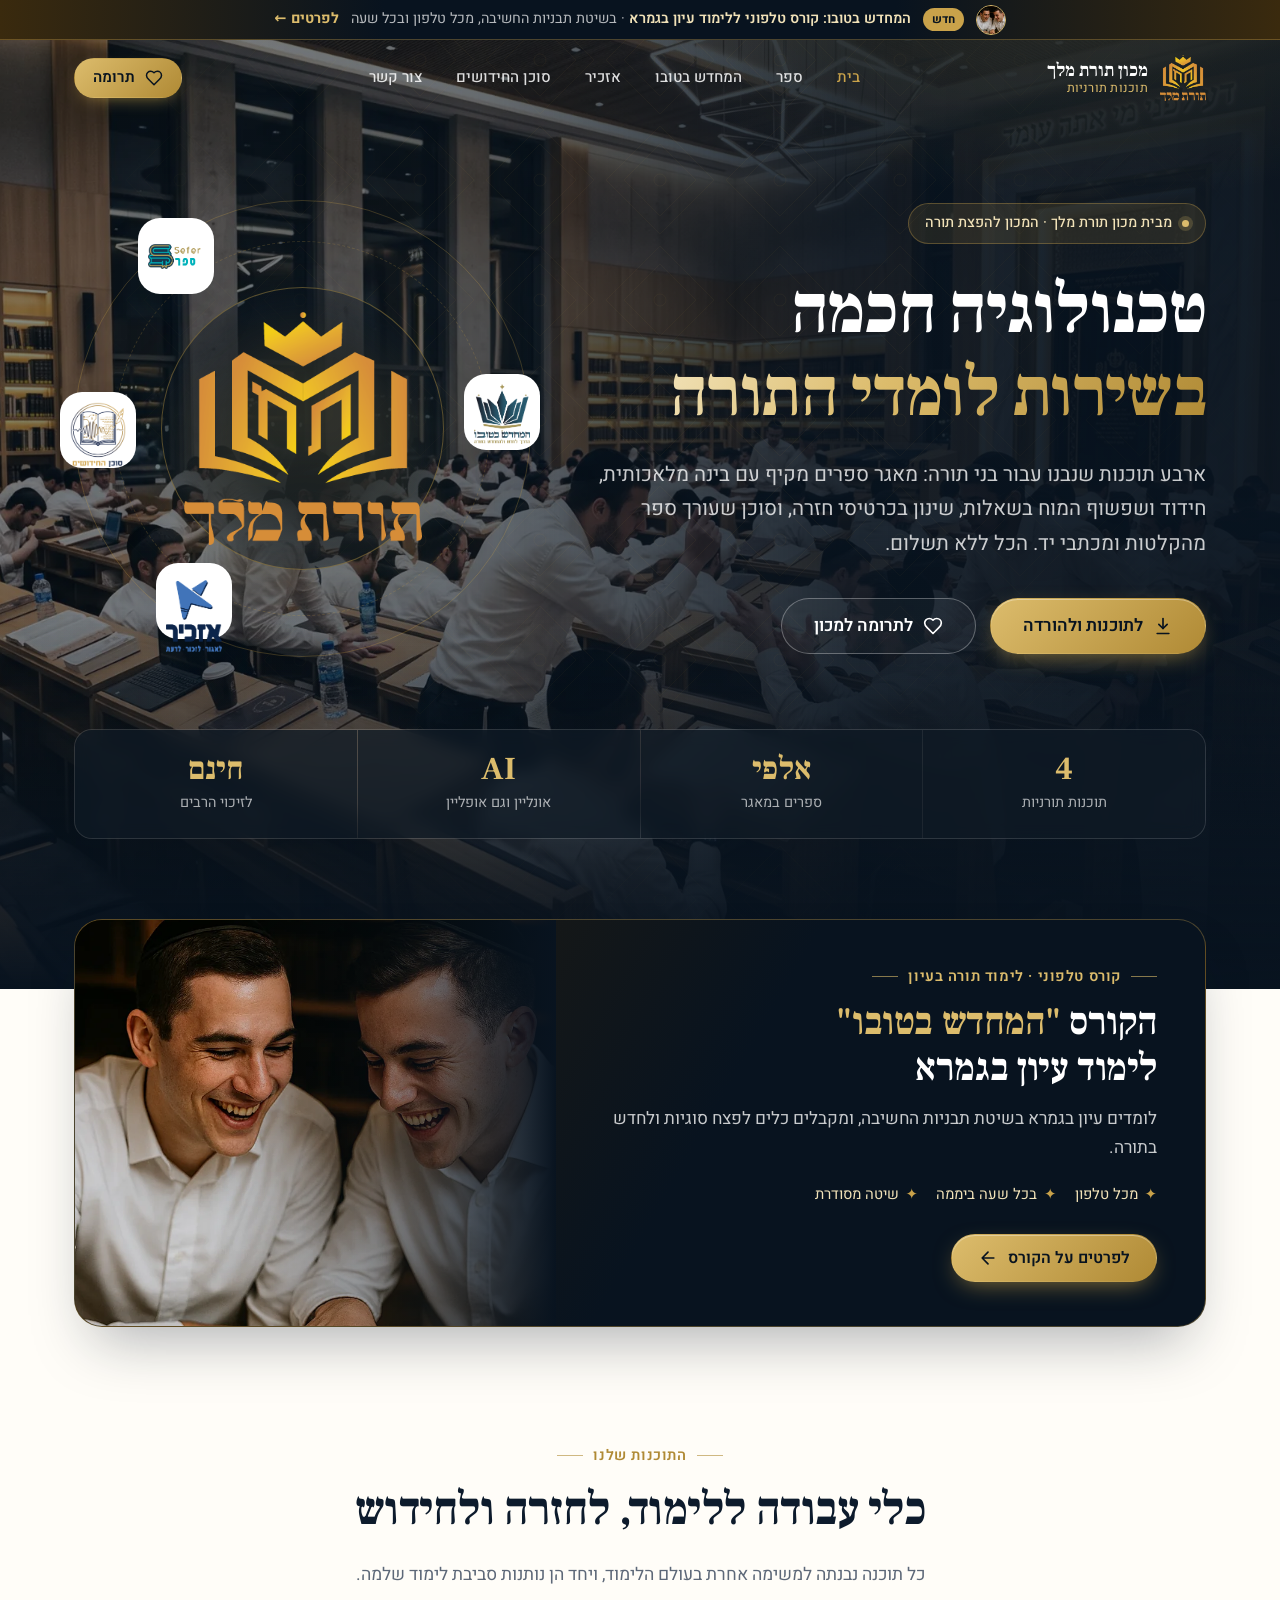
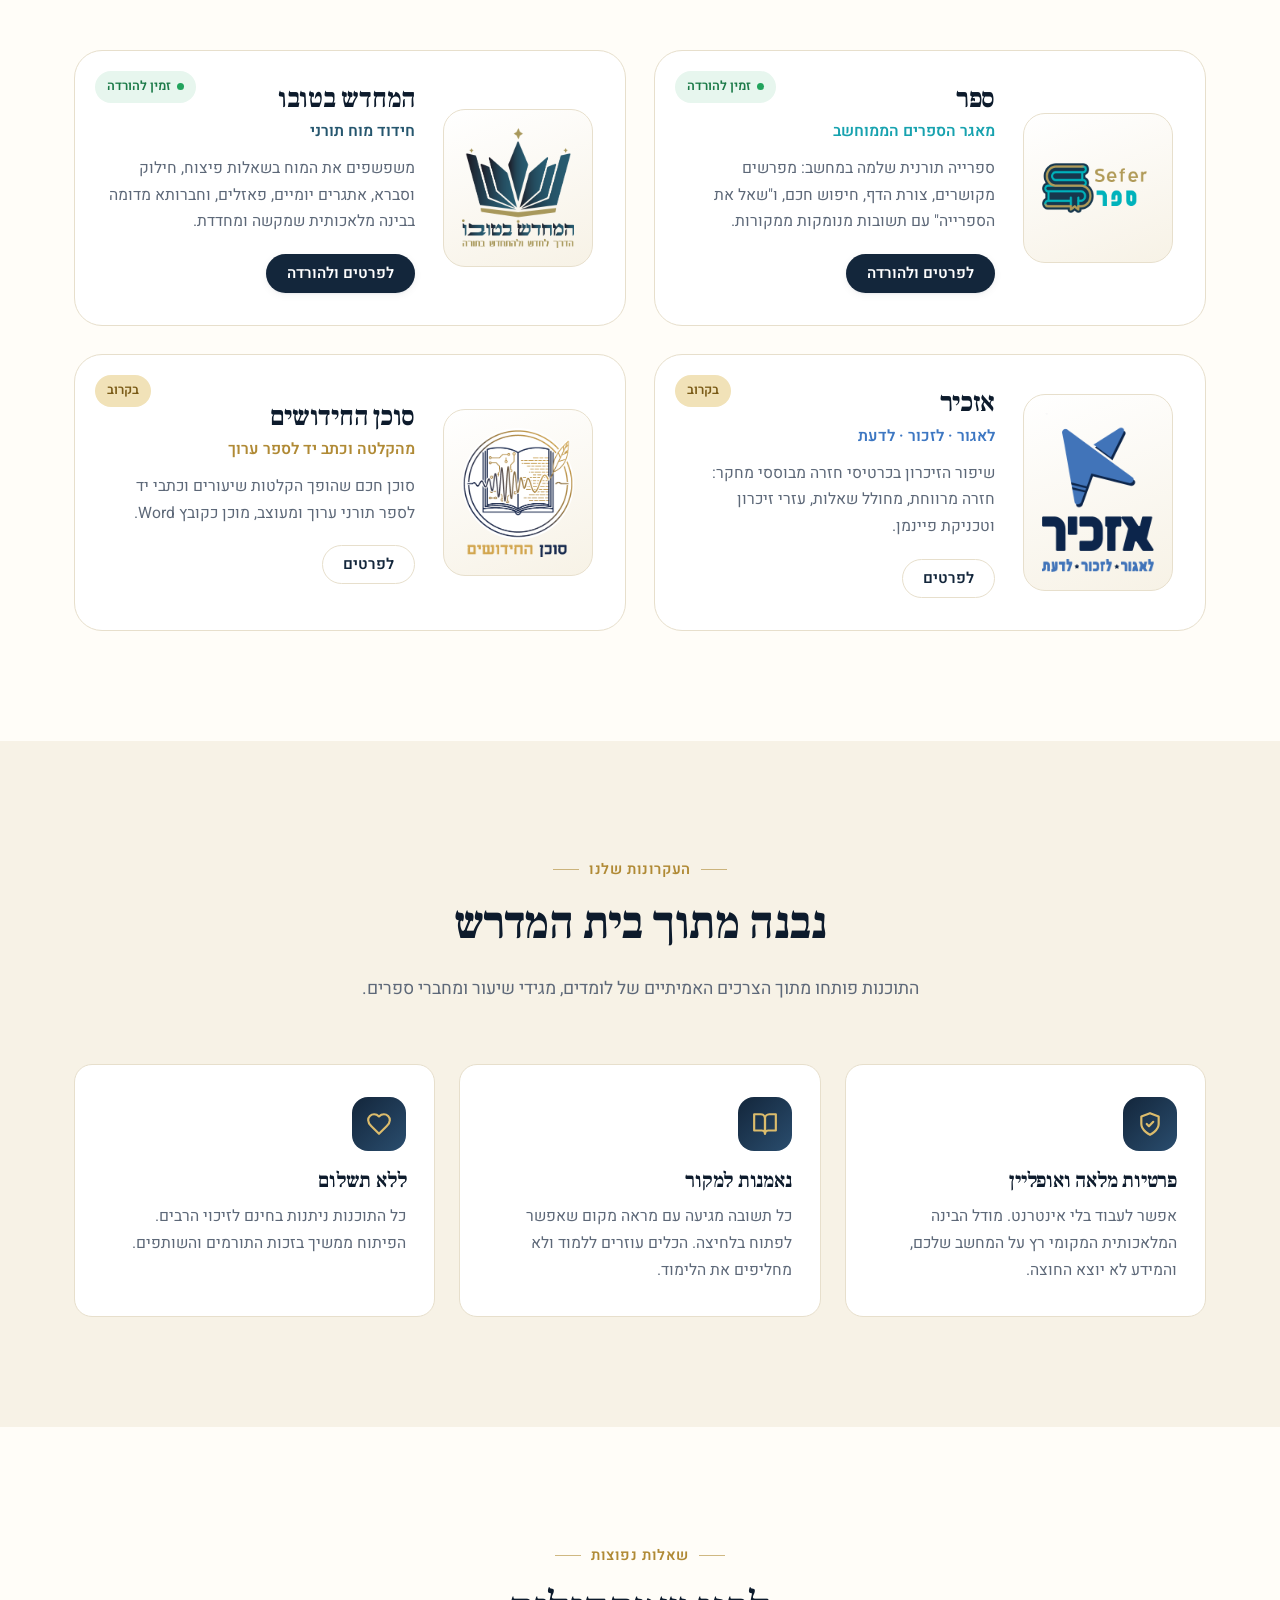
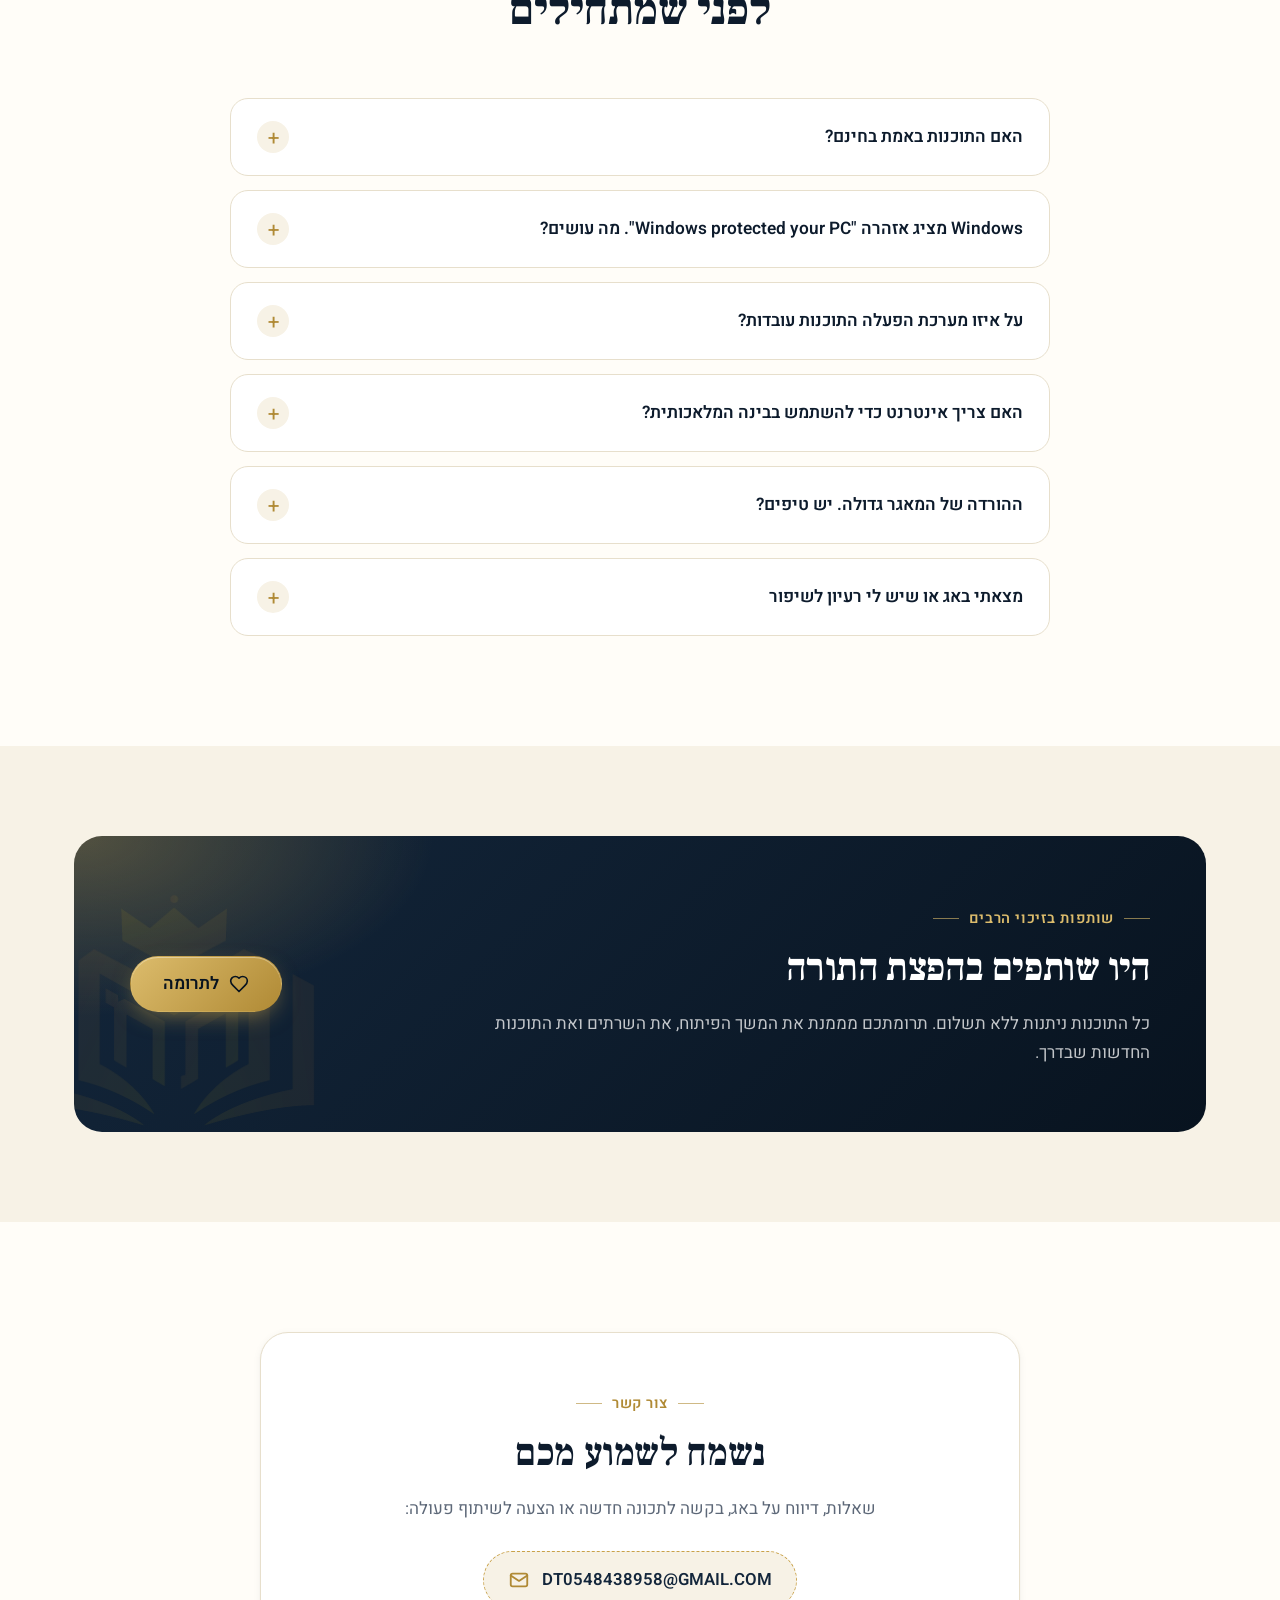
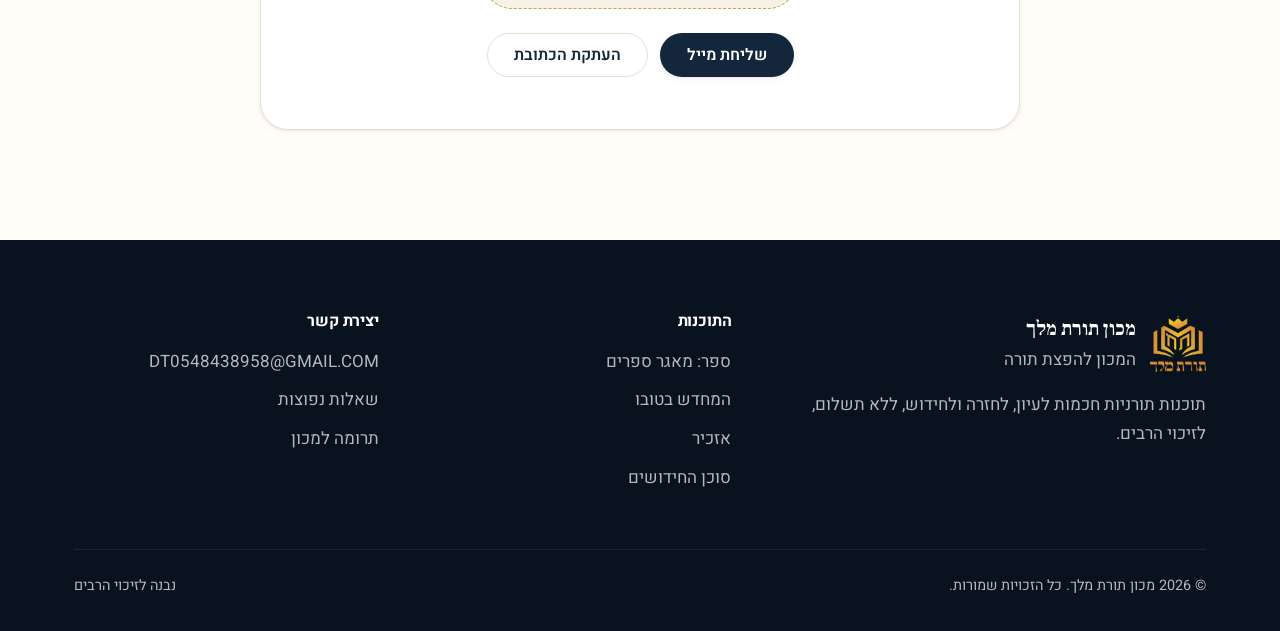
==== index.html @ 2d3529ee "קישורי הורדה עם שמות קבצים באנגלית Co-Authored-By: Claude Opus 5.5 <noreply@anthropic.com>" ====
<!doctype html>
<html lang="he" dir="rtl">
<head>
  <meta charset="utf-8">
  <meta name="viewport" content="width=device-width, initial-scale=1">
  <title>תוכנות מבית מכון תורת מלך</title>
  <meta name="description" content="תוכנות תורניות חכמות מבית מכון תורת מלך: ספר (מאגר ספרים), המחדש בטובו (חידוד מוח תורני), אזכיר (שיפור הזיכרון) וסוכן החידושים. הורדה ללא תשלום.">
  <meta name="theme-color" content="#0d1b2c">
  <meta property="og:title" content="תוכנות מבית מכון תורת מלך">
  <meta property="og:description" content="תוכנות תורניות חכמות לעיון, לחזרה ולחידוש. הורדה ללא תשלום.">
  <meta property="og:image" content="assets/logos/torat-melech.png">
  <link rel="icon" href="favicon.png" type="image/png">
  <link rel="preconnect" href="https://fonts.googleapis.com">
  <link rel="preconnect" href="https://fonts.gstatic.com" crossorigin>
  <link href="https://fonts.googleapis.com/css2?family=Frank+Ruhl+Libre:wght@500;700;900&family=Heebo:wght@400;500;600;700&display=swap" rel="stylesheet">
  <link rel="stylesheet" href="assets/css/style.css?v=202610111513">
</head>
<body data-page="home" data-header="dark">
  <a class="skip-link" href="#main">דילוג לתוכן</a>
  <header id="site-header"></header>

  <main id="main">
    <!-- ===== Hero ===== -->
    <section class="hero">
      <div class="container">
        <div class="hero-grid">
          <div>
            <span class="eyebrow"><span class="dot"></span>מבית מכון תורת מלך · המכון להפצת תורה</span>
            <h1>טכנולוגיה חכמה<br><span class="gold">בשירות לומדי התורה</span></h1>
            <p class="lead">ארבע תוכנות שנבנו עבור בני תורה: מאגר ספרים מקיף עם בינה מלאכותית, חידוד ושפשוף המוח בשאלות, שינון בכרטיסי חזרה, וסוכן שעורך ספר מהקלטות ומכתבי יד. הכל ללא תשלום.</p>
            <div class="hero-cta">
              <a class="btn btn-gold btn-lg" href="#programs">
                <svg viewBox="0 0 24 24" fill="none" stroke="currentColor" stroke-width="2" stroke-linecap="round" stroke-linejoin="round" aria-hidden="true"><path d="M12 3v12"/><path d="m7 10 5 5 5-5"/><path d="M5 21h14"/></svg>
                <span>לתוכנות ולהורדה</span>
              </a>
              <button type="button" class="btn btn-ghost-light btn-lg" data-donate>
                <svg viewBox="0 0 24 24" fill="none" stroke="currentColor" stroke-width="2" stroke-linecap="round" stroke-linejoin="round" aria-hidden="true"><path d="M19 14c1.49-1.46 3-3.21 3-5.5A5.5 5.5 0 0 0 16.5 3c-1.76 0-3 .5-4.5 2-1.5-1.5-2.74-2-4.5-2A5.5 5.5 0 0 0 2 8.5c0 2.3 1.5 4.05 3 5.5l7 7Z"/></svg>
                <span>לתרומה למכון</span>
              </button>
            </div>
          </div>

          <div class="hero-emblem" aria-hidden="true">
            <span class="ring"></span><span class="ring"></span><span class="ring"></span>
            <img src="assets/logos/torat-melech.png" alt="">
            <a class="orbit o1" href="sefer.html" tabindex="-1"><img src="assets/logos/sefer.png" alt=""></a>
            <a class="orbit o2" href="hamechadesh.html" tabindex="-1"><img src="assets/logos/hamechadesh.png" alt=""></a>
            <a class="orbit o3" href="azkir.html" tabindex="-1"><img src="assets/logos/azkir.png" alt=""></a>
            <a class="orbit o4" href="sochen.html" tabindex="-1"><img src="assets/logos/sochen.png" alt=""></a>
          </div>
        </div>

        <div class="hero-stats">
          <div><strong>4</strong><span>תוכנות תורניות</span></div>
          <div><strong>אלפי</strong><span>ספרים במאגר</span></div>
          <div><strong>AI</strong><span>אונליין וגם אופליין</span></div>
          <div><strong>חינם</strong><span>לזיכוי הרבים</span></div>
        </div>
      </div>
    </section>

    <!-- ===== פרסומת לקורס ===== -->
    <section class="course-section" aria-label="הקורס הטלפוני המחדש בטובו">
      <div class="container">
        <a class="course-banner reveal" href="https://hamachadsh-betuvo.netlify.app/" target="_blank" rel="noopener">
          <div class="content">
            <span class="kicker">קורס טלפוני · לימוד תורה בעיון</span>
            <h2>הקורס <span class="gold">"המחדש בטובו"</span><br>לימוד עיון בגמרא</h2>
            <p>לומדים עיון בגמרא בשיטת תבניות החשיבה, ומקבלים כלים לפצח סוגיות ולחדש בתורה.</p>
            <ul class="perks">
              <li>מכל טלפון</li>
              <li>בכל שעה ביממה</li>
              <li>שיטה מסודרת</li>
            </ul>
            <span class="btn btn-gold">
              <span>לפרטים על הקורס</span>
              <svg viewBox="0 0 24 24" fill="none" stroke="currentColor" stroke-width="2" stroke-linecap="round" stroke-linejoin="round" aria-hidden="true"><path d="M19 12H5M12 19l-7-7 7-7"/></svg>
            </span>
          </div>
          <div class="photo"><img src="assets/img/course.webp" alt="שני בחורי ישיבה לומדים יחד בגמרא" loading="lazy" width="800" height="1200"></div>
        </a>
      </div>
    </section>

    <!-- ===== התוכנות ===== -->
    <section class="section" id="programs" style="padding-top:90px">
      <div class="container">
        <div class="section-head reveal">
          <span class="kicker">התוכנות שלנו</span>
          <h2>כלי עבודה ללימוד, לחזרה ולחידוש</h2>
          <p>כל תוכנה נבנתה למשימה אחרת בעולם הלימוד, ויחד הן נותנות סביבת לימוד שלמה.</p>
        </div>

        <div class="products">
          <article class="product-card sefer reveal">
            <span class="badge badge-live">זמין להורדה</span>
            <div class="logo-box"><img src="assets/logos/sefer.png" alt="לוגו תוכנת ספר"></div>
            <div>
              <h3>ספר</h3>
              <div class="tagline">מאגר הספרים הממוחשב</div>
              <p class="desc">ספרייה תורנית שלמה במחשב: מפרשים מקושרים, צורת הדף, חיפוש חכם, ו"שאל את הספרייה" עם תשובות מנומקות ממקורות.</p>
              <div class="card-actions">
                <a class="btn btn-navy" href="sefer.html">לפרטים ולהורדה</a>
              </div>
            </div>
          </article>

          <article class="product-card mechadesh reveal reveal-delay-1">
            <span class="badge badge-live">זמין להורדה</span>
            <div class="logo-box"><img src="assets/logos/hamechadesh.png" alt="לוגו המחדש בטובו"></div>
            <div>
              <h3>המחדש בטובו</h3>
              <div class="tagline">חידוד מוח תורני</div>
              <p class="desc">משפשפים את המוח בשאלות פיצוח, חילוק וסברא, אתגרים יומיים, פאזלים, וחברותא מדומה בבינה מלאכותית שמקשה ומחדדת.</p>
              <div class="card-actions">
                <a class="btn btn-navy" href="hamechadesh.html">לפרטים ולהורדה</a>
              </div>
            </div>
          </article>

          <article class="product-card azkir reveal">
            <span class="badge badge-soon">בקרוב</span>
            <div class="logo-box"><img src="assets/logos/azkir.png" alt="לוגו אזכיר"></div>
            <div>
              <h3>אזכיר</h3>
              <div class="tagline">לאגור · לזכור · לדעת</div>
              <p class="desc">שיפור הזיכרון בכרטיסי חזרה מבוססי מחקר: חזרה מרווחת, מחולל שאלות, עזרי זיכרון וטכניקת פיינמן.</p>
              <div class="card-actions">
                <a class="btn btn-outline" href="azkir.html">לפרטים</a>
              </div>
            </div>
          </article>

          <article class="product-card sochen reveal reveal-delay-1">
            <span class="badge badge-soon">בקרוב</span>
            <div class="logo-box"><img src="assets/logos/sochen.png" alt="לוגו סוכן החידושים"></div>
            <div>
              <h3>סוכן החידושים</h3>
              <div class="tagline">מהקלטה וכתב יד לספר ערוך</div>
              <p class="desc">סוכן חכם שהופך הקלטות שיעורים וכתבי יד לספר תורני ערוך ומעוצב, מוכן כקובץ Word.</p>
              <div class="card-actions">
                <a class="btn btn-outline" href="sochen.html">לפרטים</a>
              </div>
            </div>
          </article>
        </div>
      </div>
    </section>

    <!-- ===== למה אנחנו ===== -->
    <section class="section section-alt">
      <div class="container">
        <div class="section-head reveal">
          <span class="kicker">העקרונות שלנו</span>
          <h2>נבנה מתוך בית המדרש</h2>
          <p>התוכנות פותחו מתוך הצרכים האמיתיים של לומדים, מגידי שיעור ומחברי ספרים.</p>
        </div>
        <div class="values">
          <div class="value reveal">
            <div class="icon"><svg viewBox="0 0 24 24" fill="none" stroke="currentColor" stroke-width="2" stroke-linecap="round" stroke-linejoin="round" aria-hidden="true"><path d="M12 22s8-4 8-10V5l-8-3-8 3v7c0 6 8 10 8 10Z"/><path d="m9 12 2 2 4-4"/></svg></div>
            <h3>פרטיות מלאה ואופליין</h3>
            <p>אפשר לעבוד בלי אינטרנט. מודל הבינה המלאכותית המקומי רץ על המחשב שלכם, והמידע לא יוצא החוצה.</p>
          </div>
          <div class="value reveal reveal-delay-1">
            <div class="icon"><svg viewBox="0 0 24 24" fill="none" stroke="currentColor" stroke-width="2" stroke-linecap="round" stroke-linejoin="round" aria-hidden="true"><path d="M2 3h6a4 4 0 0 1 4 4v14a3 3 0 0 0-3-3H2z"/><path d="M22 3h-6a4 4 0 0 0-4 4v14a3 3 0 0 1 3-3h7z"/></svg></div>
            <h3>נאמנות למקור</h3>
            <p>כל תשובה מגיעה עם מראה מקום שאפשר לפתוח בלחיצה. הכלים עוזרים ללמוד ולא מחליפים את הלימוד.</p>
          </div>
          <div class="value reveal reveal-delay-2">
            <div class="icon"><svg viewBox="0 0 24 24" fill="none" stroke="currentColor" stroke-width="2" stroke-linecap="round" stroke-linejoin="round" aria-hidden="true"><path d="M19 14c1.49-1.46 3-3.21 3-5.5A5.5 5.5 0 0 0 16.5 3c-1.76 0-3 .5-4.5 2-1.5-1.5-2.74-2-4.5-2A5.5 5.5 0 0 0 2 8.5c0 2.3 1.5 4.05 3 5.5l7 7Z"/></svg></div>
            <h3>ללא תשלום</h3>
            <p>כל התוכנות ניתנות בחינם לזיכוי הרבים. הפיתוח ממשיך בזכות התורמים והשותפים.</p>
          </div>
        </div>
      </div>
    </section>

    <!-- ===== שאלות נפוצות ===== -->
    <section class="section" id="faq">
      <div class="container">
        <div class="section-head reveal">
          <span class="kicker">שאלות נפוצות</span>
          <h2>לפני שמתחילים</h2>
        </div>
        <div class="faq reveal">
          <details>
            <summary>האם התוכנות באמת בחינם?</summary>
            <div class="answer"><p>כן. כל התוכנות ניתנות להורדה ולשימוש ללא תשלום. מי שרוצה לסייע בהמשך הפיתוח מוזמן <a href="#" data-donate style="color:var(--gold-600);font-weight:600">לתרום למכון</a>.</p></div>
          </details>
          <details>
            <summary>Windows מציג אזהרה "Windows protected your PC". מה עושים?</summary>
            <div class="answer">
              <p>זו הודעה רגילה שמופיעה בתוכנות חדשות שאין להן עדיין חתימה דיגיטלית מסחרית. לחצו על <strong>"מידע נוסף"</strong> (More info) ואחר כך על <strong>"הפעל בכל זאת"</strong> (Run anyway).</p>
            </div>
          </details>
          <details>
            <summary>על איזו מערכת הפעלה התוכנות עובדות?</summary>
            <div class="answer"><p>התוכנות מיועדות ל-Windows 10 ו-Windows 11 (64 ביט). בתוכנת ספר המאגר המלא תופס כמה עשרות ג'יגה, ולכן מומלץ כונן עם מספיק מקום פנוי.</p></div>
          </details>
          <details>
            <summary>האם צריך אינטרנט כדי להשתמש בבינה המלאכותית?</summary>
            <div class="answer"><p>לא חובה. אפשר לעבוד במצב <strong>אופליין</strong> עם מודל מקומי (DictaLM) שרץ על המחשב, או במצב <strong>אונליין</strong> עם מפתח Gemini חינמי, שנותן תשובות מפורטות יותר.</p></div>
          </details>
          <details>
            <summary>ההורדה של המאגר גדולה. יש טיפים?</summary>
            <div class="answer"><p>בתוכנת ספר אפשר להוריד את המאגר המלא בקובץ אחד (כ-15 ג'יגה להורדה), או בשני חלקים: ספרי טקסט (כ-9 ג'יגה), ובנפרד ספרי PDF סרוקים, שהם לא חובה. מומלץ להוריד בחיבור יציב.</p></div>
          </details>
          <details>
            <summary>מצאתי באג או שיש לי רעיון לשיפור</summary>
            <div class="answer"><p>נשמח לשמוע! כתבו לנו ל-<a data-mailto="" style="color:var(--gold-600);font-weight:600;direction:ltr;display:inline-block" data-email></a>. בנושא המייל כתבו את שם התוכנה, ואם אפשר, צרפו צילום מסך.</p></div>
          </details>
        </div>
      </div>
    </section>

    <!-- ===== תרומה ===== -->
    <section class="section section-alt" id="donate" style="padding-block:90px">
      <div class="container">
        <div class="donate-band reveal">
          <div>
            <span class="kicker" style="color:var(--gold-400)">שותפות בזיכוי הרבים</span>
            <h2>היו שותפים בהפצת התורה</h2>
            <p>כל התוכנות ניתנות ללא תשלום. תרומתכם מממנת את המשך הפיתוח, את השרתים ואת התוכנות החדשות שבדרך.</p>
          </div>
          <button type="button" class="btn btn-gold btn-lg" data-donate>
            <svg viewBox="0 0 24 24" fill="none" stroke="currentColor" stroke-width="2" stroke-linecap="round" stroke-linejoin="round" aria-hidden="true"><path d="M19 14c1.49-1.46 3-3.21 3-5.5A5.5 5.5 0 0 0 16.5 3c-1.76 0-3 .5-4.5 2-1.5-1.5-2.74-2-4.5-2A5.5 5.5 0 0 0 2 8.5c0 2.3 1.5 4.05 3 5.5l7 7Z"/></svg>
            <span>לתרומה</span>
          </button>
        </div>
      </div>
    </section>

    <!-- ===== צור קשר ===== -->
    <section class="section" id="contact">
      <div class="container">
        <div class="contact-card reveal">
          <span class="kicker">צור קשר</span>
          <h2 style="color:var(--navy-900);font-size:clamp(1.8rem,3vw,2.4rem)">נשמח לשמוע מכם</h2>
          <p style="color:var(--muted)">שאלות, דיווח על באג, בקשה לתכונה חדשה או הצעה לשיתוף פעולה:</p>
          <div class="mail">
            <svg viewBox="0 0 24 24" fill="none" stroke="currentColor" stroke-width="2" stroke-linecap="round" stroke-linejoin="round" aria-hidden="true"><rect x="3" y="5" width="18" height="14" rx="2"/><path d="m3 7 9 6 9-6"/></svg>
            <span data-email></span>
          </div>
          <div class="contact-actions">
            <a class="btn btn-navy" data-mailto="פנייה מאתר התוכנות">שליחת מייל</a>
            <button type="button" class="btn btn-outline" data-copy-email>העתקת הכתובת</button>
          </div>
        </div>
      </div>
    </section>
  </main>

  <footer id="site-footer"></footer>
  <script src="assets/js/config.js?v=202610111513"></script>
  <script src="assets/js/main.js?v=202610111513"></script>
</body>
</html>
---- assets/css/style.css ----
/* ==========================================================
   תוכנות מבית מכון תורת מלך — עיצוב ראשי
   ========================================================== */

:root {
  --navy-950: #08131f;
  --navy-900: #0d1b2c;
  --navy-800: #13263b;
  --navy-700: #1d3a55;
  --navy-600: #2a4d6e;
  --gold-600: #b08a35;
  --gold-500: #c9a24a;
  --gold-400: #dcbc6c;
  --gold-200: #f1e2b8;
  --parchment: #f7f2e6;
  --paper: #fffdf8;
  --line: #e7dfcc;
  --ink: #17212e;
  --muted: #5d6878;
  --white: #ffffff;

  /* צבעי מוצרים */
  --sefer: #17a2af;
  --mechadesh: #25566e;
  --azkir: #3d77c2;
  --sochen: #b08a35;

  --radius-sm: 10px;
  --radius: 18px;
  --radius-lg: 28px;
  --shadow-sm: 0 1px 2px rgba(13, 27, 44, .06), 0 2px 8px rgba(13, 27, 44, .05);
  --shadow: 0 10px 30px -12px rgba(13, 27, 44, .25);
  --shadow-lg: 0 30px 60px -20px rgba(13, 27, 44, .35);

  --font-display: "Frank Ruhl Libre", "David Libre", serif;
  --font-body: "Heebo", "Assistant", system-ui, sans-serif;

  --container: 1180px;
  --ease: cubic-bezier(.2, .7, .2, 1);
}

*,
*::before,
*::after { box-sizing: border-box; }

html { scroll-behavior: smooth; -webkit-text-size-adjust: 100%; }

body {
  margin: 0;
  font-family: var(--font-body);
  font-size: 17px;
  line-height: 1.7;
  color: var(--ink);
  background: var(--paper);
  direction: rtl;
  overflow-x: hidden;
}

img { max-width: 100%; display: block; }
a { color: inherit; text-decoration: none; }
button { font: inherit; cursor: pointer; }

h1, h2, h3, h4 {
  font-family: var(--font-display);
  line-height: 1.2;
  margin: 0 0 .5em;
  font-weight: 700;
  letter-spacing: -.01em;
}

p { margin: 0 0 1em; }

.container {
  width: 100%;
  max-width: var(--container);
  margin-inline: auto;
  padding-inline: 24px;
}

@media (max-width: 640px) {
  .container { padding-inline: 16px; }
  body { font-size: 16px; }
}

.skip-link {
  position: fixed; inset-inline-start: 8px; top: 8px; transform: translateY(-200%);
  background: var(--gold-500); color: var(--navy-900); padding: 8px 16px; border-radius: 8px; z-index: 100;
}
.skip-link:focus { transform: none; }

:focus-visible { outline: 3px solid var(--gold-400); outline-offset: 3px; border-radius: 6px; }

/* ---------- כותרת עליונה ---------- */
.site-header {
  position: fixed; inset: 0 0 auto 0; z-index: 50;
  transition: background .3s var(--ease), box-shadow .3s var(--ease), border-color .3s;
  border-bottom: 1px solid transparent;
}
.site-header.is-solid,
.site-header.is-light {
  background: rgba(255, 253, 248, .86);
  backdrop-filter: saturate(1.4) blur(14px);
  -webkit-backdrop-filter: saturate(1.4) blur(14px);
  border-color: var(--line);
}
.site-header .bar {
  display: flex; align-items: center; justify-content: space-between; gap: 16px;
  height: 76px;
}
.brand { display: flex; align-items: center; gap: 12px; }
.brand img { width: 46px; height: 46px; object-fit: contain; }
.brand-text { display: flex; flex-direction: column; line-height: 1.15; }
.brand-text strong { font-family: var(--font-display); font-size: 1.15rem; color: var(--white); transition: color .3s; }
.brand-text span { font-size: .78rem; color: var(--gold-400); letter-spacing: .02em; }
.is-solid .brand-text strong,
.is-light .brand-text strong { color: var(--navy-900); }
.is-solid .brand-text span,
.is-light .brand-text span { color: var(--gold-600); }

.nav { display: flex; align-items: center; gap: 6px; }
.nav a {
  padding: 8px 14px; border-radius: 999px; font-size: .95rem; font-weight: 500;
  color: rgba(255, 255, 255, .85); transition: background .2s, color .2s;
}
.nav a:hover { background: rgba(255, 255, 255, .1); color: var(--white); }
.is-solid .nav a,
.is-light .nav a { color: var(--navy-700); }
.is-solid .nav a:hover,
.is-light .nav a:hover { background: rgba(13, 27, 44, .06); color: var(--navy-900); }
.nav a[aria-current="page"] { color: var(--gold-500) !important; }

.header-actions { display: flex; align-items: center; gap: 10px; }

.menu-toggle {
  display: none; width: 44px; height: 44px; border-radius: 12px; border: 1px solid rgba(255,255,255,.25);
  background: transparent; color: var(--white); align-items: center; justify-content: center;
}
.is-solid .menu-toggle, .is-light .menu-toggle { color: var(--navy-900); border-color: var(--line); }

@media (max-width: 920px) {
  .menu-toggle { display: inline-flex; }
  .nav {
    position: fixed; inset: 116px 0 auto 0; flex-direction: column; align-items: stretch;
    background: var(--paper); padding: 12px 16px 20px; gap: 2px; border-bottom: 1px solid var(--line);
    box-shadow: var(--shadow); transform: translateY(-12px); opacity: 0; pointer-events: none;
    transition: opacity .25s, transform .25s var(--ease);
  }
  .nav.is-open { opacity: 1; transform: none; pointer-events: auto; }
  .nav a { color: var(--navy-800) !important; padding: 12px 14px; border-radius: 12px; }
  .header-actions .btn-donate span { display: none; }
}

/* ---------- כפתורים ---------- */
.btn {
  display: inline-flex; align-items: center; justify-content: center; gap: 10px;
  padding: 13px 26px; border-radius: 999px; border: 1px solid transparent;
  font-weight: 600; font-size: 1rem; line-height: 1; white-space: nowrap;
  transition: transform .2s var(--ease), box-shadow .2s var(--ease), background .2s, color .2s, border-color .2s;
}
.btn svg { width: 20px; height: 20px; flex: none; }
.btn:hover { transform: translateY(-2px); }
.btn:active { transform: translateY(0); }

.btn-gold {
  background: linear-gradient(135deg, var(--gold-400), var(--gold-600));
  color: var(--navy-950);
  box-shadow: 0 8px 24px -8px rgba(201, 162, 74, .7), inset 0 1px 0 rgba(255,255,255,.35);
}
.btn-gold:hover { box-shadow: 0 14px 30px -10px rgba(201, 162, 74, .85), inset 0 1px 0 rgba(255,255,255,.35); }

.btn-navy { background: var(--navy-800); color: var(--white); box-shadow: var(--shadow-sm); }
.btn-navy:hover { background: var(--navy-700); box-shadow: var(--shadow); }

.btn-ghost-light { border-color: rgba(255,255,255,.3); color: var(--white); background: rgba(255,255,255,.04); }
.btn-ghost-light:hover { background: rgba(255,255,255,.12); border-color: rgba(255,255,255,.5); }

.btn-outline { border-color: var(--line); color: var(--navy-800); background: var(--white); }
.btn-outline:hover { border-color: var(--gold-500); color: var(--navy-900); }

.btn-donate {
  padding: 10px 18px; font-size: .95rem;
  background: linear-gradient(135deg, var(--gold-400), var(--gold-600)); color: var(--navy-950);
  box-shadow: 0 6px 18px -8px rgba(201,162,74,.8);
}
.btn-donate svg { width: 18px; height: 18px; }

.btn-lg { padding: 17px 32px; font-size: 1.08rem; }
.btn[disabled], .btn.is-disabled { opacity: .55; pointer-events: none; }

/* ---------- Hero ---------- */
.hero {
  position: relative; isolation: isolate; overflow: hidden;
  background:
    radial-gradient(900px 500px at 85% -10%, rgba(201,162,74,.22), transparent 60%),
    linear-gradient(to top, var(--navy-950) 0%, rgba(8,19,31,0) 38%),
    linear-gradient(to left, rgba(8,19,31,.96) 0%, rgba(8,19,31,.9) 34%, rgba(8,19,31,.62) 62%, rgba(8,19,31,.5) 100%),
    url("../img/hero-bg.webp") center 35% / cover no-repeat,
    var(--navy-950);
  color: var(--white);
  padding: 200px 0 150px;
}
@media (max-width: 920px) {
  .hero {
    background:
      linear-gradient(to top, var(--navy-950) 0%, rgba(8,19,31,.82) 45%, rgba(8,19,31,.72) 100%),
      url("../img/hero-bg-sm.webp") center / cover no-repeat,
      var(--navy-950);
  }
}
.hero::before {
  content: ""; position: absolute; inset: 0; z-index: -1; opacity: .5;
  background-image: url("data:image/svg+xml,%3Csvg xmlns='http://www.w3.org/2000/svg' width='120' height='120' viewBox='0 0 120 120'%3E%3Cg fill='none' stroke='%23c9a24a' stroke-opacity='.10' stroke-width='1'%3E%3Cpath d='M60 6 L114 60 L60 114 L6 60 Z'/%3E%3Cpath d='M60 24 L96 60 L60 96 L24 60 Z'/%3E%3Ccircle cx='60' cy='60' r='6'/%3E%3C/g%3E%3C/svg%3E");
  mask-image: radial-gradient(ellipse at 50% 30%, #000 30%, transparent 75%);
  -webkit-mask-image: radial-gradient(ellipse at 50% 30%, #000 30%, transparent 75%);
}
.hero-grid { display: grid; grid-template-columns: 1.15fr .85fr; gap: 56px; align-items: center; }
.eyebrow {
  display: inline-flex; align-items: center; gap: 10px; padding: 7px 16px; border-radius: 999px;
  background: rgba(201,162,74,.12); border: 1px solid rgba(201,162,74,.35); color: var(--gold-200);
  font-size: .9rem; font-weight: 500; margin-bottom: 26px;
}
.eyebrow .dot { width: 7px; height: 7px; border-radius: 50%; background: var(--gold-400); box-shadow: 0 0 0 4px rgba(220,188,108,.2); }
.hero h1 { font-size: clamp(2.4rem, 5.4vw, 4.4rem); font-weight: 900; margin-bottom: 22px; }
.hero h1 .gold {
  background: linear-gradient(120deg, var(--gold-200), var(--gold-400) 40%, var(--gold-600));
  -webkit-background-clip: text; background-clip: text; color: transparent;
}
.hero .lead { font-size: clamp(1.08rem, 1.6vw, 1.28rem); color: rgba(255,255,255,.78); max-width: 34em; margin-bottom: 36px; }
.hero-cta { display: flex; flex-wrap: wrap; gap: 14px; }

.hero-emblem { position: relative; display: grid; place-items: center; aspect-ratio: 1; }
.hero-emblem .ring {
  position: absolute; inset: 0; border-radius: 50%;
  border: 1px solid rgba(201,162,74,.25);
}
.hero-emblem .ring:nth-child(2) { inset: 9%; border-style: dashed; border-color: rgba(201,162,74,.2); animation: spin 80s linear infinite; }
.hero-emblem .ring:nth-child(3) { inset: 19%; background: radial-gradient(circle, rgba(8,19,31,.85) 35%, rgba(8,19,31,.45) 70%, transparent 100%); border-color: rgba(201,162,74,.4); }
.hero-emblem img { position: relative; width: 52%; filter: drop-shadow(0 20px 40px rgba(201,162,74,.35)); animation: float 7s ease-in-out infinite; }
.orbit {
  position: absolute; width: 76px; height: 76px; border-radius: 22px; background: var(--white);
  display: grid; place-items: center; padding: 10px; box-shadow: var(--shadow-lg);
  transition: transform .3s var(--ease);
}
.orbit img { width: 100%; height: 100%; object-fit: contain; filter: none; animation: none; }
.orbit:hover { transform: scale(1.08) !important; }
.orbit.o1 { top: 4%; inset-inline-end: 14%; animation: bob 6s ease-in-out infinite; }
.orbit.o2 { top: 38%; inset-inline-start: -2%; animation: bob 7s ease-in-out infinite .6s; }
.orbit.o3 { bottom: 4%; inset-inline-end: 18%; animation: bob 6.5s ease-in-out infinite 1.2s; }
.orbit.o4 { top: 42%; inset-inline-end: -3%; animation: bob 7.5s ease-in-out infinite 1.8s; }

@keyframes spin { to { transform: rotate(360deg); } }
@keyframes float { 0%,100% { transform: translateY(0); } 50% { transform: translateY(-12px); } }
@keyframes bob { 0%,100% { transform: translateY(0); } 50% { transform: translateY(-8px); } }

.hero-stats {
  margin-top: 72px; display: grid; grid-template-columns: repeat(4, 1fr); gap: 1px;
  background: rgba(255,255,255,.08); border: 1px solid rgba(255,255,255,.08); border-radius: var(--radius); overflow: hidden;
}
.hero-stats { backdrop-filter: blur(8px); -webkit-backdrop-filter: blur(8px); }
.hero-stats div { background: rgba(8,19,31,.7); padding: 22px 20px; text-align: center; }
.hero-stats strong { display: block; font-family: var(--font-display); font-size: 2rem; color: var(--gold-400); line-height: 1.1; }
.hero-stats span { font-size: .9rem; color: rgba(255,255,255,.65); }

@media (max-width: 920px) {
  .hero { padding: 160px 0 110px; }
  .hero-grid { grid-template-columns: 1fr; gap: 40px; text-align: center; }
  .hero .lead { margin-inline: auto; }
  .hero-cta { justify-content: center; }
  .hero-emblem { max-width: 380px; margin-inline: auto; width: 100%; }
  .hero-stats { grid-template-columns: repeat(2, 1fr); margin-top: 48px; }
}
@media (max-width: 480px) {
  .orbit { width: 58px; height: 58px; border-radius: 16px; padding: 7px; }
}

/* ---------- סקשנים ---------- */
.section { padding: 110px 0; position: relative; }
.section-alt { background: var(--parchment); }
.section-head { text-align: center; max-width: 720px; margin: 0 auto 60px; }
.kicker {
  display: inline-flex; align-items: center; gap: 10px; color: var(--gold-600); font-weight: 600;
  font-size: .92rem; letter-spacing: .04em; margin-bottom: 14px;
}
.kicker::before, .kicker::after { content: ""; width: 26px; height: 1px; background: currentColor; opacity: .6; }
.section-head h2 { font-size: clamp(2rem, 3.6vw, 2.9rem); color: var(--navy-900); }
.section-head p { color: var(--muted); font-size: 1.1rem; }
@media (max-width: 640px) { .section { padding: 76px 0; } .section-head { margin-bottom: 40px; } }

/* ---------- כרטיסי מוצרים ---------- */
.products { display: grid; grid-template-columns: repeat(2, 1fr); gap: 28px; }
@media (max-width: 860px) { .products { grid-template-columns: 1fr; } }

.product-card {
  --accent: var(--navy-700);
  position: relative; display: grid; grid-template-columns: 150px 1fr; gap: 28px; align-items: center;
  background: var(--white); border: 1px solid var(--line); border-radius: var(--radius-lg);
  padding: 32px; overflow: hidden; isolation: isolate;
  transition: transform .35s var(--ease), box-shadow .35s var(--ease), border-color .35s;
}
.product-card::before {
  content: ""; position: absolute; inset: 0; z-index: -1; opacity: 0; transition: opacity .35s;
  background: radial-gradient(500px 220px at 100% 0%, color-mix(in srgb, var(--accent) 12%, transparent), transparent 70%);
}
.product-card::after {
  content: ""; position: absolute; inset-inline-start: 0; top: 0; bottom: 0; width: 4px;
  background: var(--accent); transform: scaleY(0); transform-origin: top; transition: transform .45s var(--ease);
}
.product-card:hover { transform: translateY(-6px); box-shadow: var(--shadow-lg); border-color: color-mix(in srgb, var(--accent) 35%, var(--line)); }
.product-card:hover::before { opacity: 1; }
.product-card:hover::after { transform: scaleY(1); }

.product-card .logo-box {
  aspect-ratio: 1; border-radius: 22px; display: grid; place-items: center; padding: 18px;
  background: linear-gradient(160deg, #fff, var(--parchment)); border: 1px solid var(--line);
}
.product-card .logo-box img { max-height: 100%; object-fit: contain; }
.product-card h3 { font-size: 1.7rem; margin-bottom: 4px; color: var(--navy-900); }
.product-card .tagline { color: var(--accent); font-weight: 600; font-size: .98rem; margin-bottom: 10px; }
.product-card p.desc { color: var(--muted); font-size: .98rem; margin-bottom: 18px; }
.product-card .card-actions { display: flex; gap: 10px; flex-wrap: wrap; }
.product-card .btn { padding: 11px 20px; font-size: .95rem; }

.badge {
  position: absolute; top: 20px; inset-inline-end: 20px; padding: 5px 12px; border-radius: 999px;
  font-size: .8rem; font-weight: 600;
}
.badge-live { background: #e7f6ee; color: #1b7a48; }
.badge-live::before { content: ""; display: inline-block; width: 7px; height: 7px; border-radius: 50%; background: #22a35d; margin-inline-end: 6px; vertical-align: middle; }
.badge-soon { background: var(--gold-200); color: #7a5b17; }

.product-card.sefer { --accent: var(--sefer); }
.product-card.mechadesh { --accent: var(--mechadesh); }
.product-card.azkir { --accent: var(--azkir); }
.product-card.sochen { --accent: var(--sochen); }

@media (max-width: 520px) {
  .product-card { grid-template-columns: 1fr; padding: 26px 22px; text-align: center; }
  .product-card .logo-box { width: 130px; margin-inline: auto; }
  .product-card .card-actions { justify-content: center; }
}

/* ---------- ערכים / יתרונות ---------- */
.values { display: grid; grid-template-columns: repeat(3, 1fr); gap: 24px; }
.value {
  padding: 32px 28px; border-radius: var(--radius); background: var(--white); border: 1px solid var(--line);
  transition: transform .3s var(--ease), box-shadow .3s;
}
.value:hover { transform: translateY(-4px); box-shadow: var(--shadow); }
.value .icon {
  width: 54px; height: 54px; border-radius: 16px; display: grid; place-items: center; margin-bottom: 18px;
  background: linear-gradient(135deg, var(--navy-800), var(--navy-600)); color: var(--gold-400);
}
.value .icon svg { width: 26px; height: 26px; }
.value h3 { font-size: 1.3rem; color: var(--navy-900); }
.value p { color: var(--muted); margin: 0; font-size: .98rem; }
@media (max-width: 860px) { .values { grid-template-columns: 1fr; } }

/* ---------- תרומה ---------- */
.donate-band {
  position: relative; overflow: hidden; isolation: isolate;
  border-radius: var(--radius-lg); padding: 64px 56px; color: var(--white);
  background:
    radial-gradient(600px 300px at 0% 0%, rgba(201,162,74,.35), transparent 60%),
    linear-gradient(135deg, var(--navy-800), var(--navy-950));
  display: grid; grid-template-columns: 1fr auto; gap: 40px; align-items: center;
}
.donate-band::after {
  content: ""; position: absolute; inset-inline-end: -60px; bottom: -80px; width: 320px; height: 320px; z-index: -1;
  background: url("../logos/torat-melech.png") center/contain no-repeat; opacity: .07;
}
.donate-band h2 { font-size: clamp(1.8rem, 3vw, 2.5rem); }
.donate-band p { color: rgba(255,255,255,.75); margin: 0; max-width: 40em; }
@media (max-width: 760px) {
  .donate-band { grid-template-columns: 1fr; padding: 44px 26px; text-align: center; }
}

/* ---------- FAQ ---------- */
.faq { max-width: 820px; margin-inline: auto; display: grid; gap: 14px; }
.faq details {
  background: var(--white); border: 1px solid var(--line); border-radius: var(--radius); padding: 0 26px;
  transition: box-shadow .3s, border-color .3s;
}
.faq details[open] { box-shadow: var(--shadow); border-color: color-mix(in srgb, var(--gold-500) 45%, var(--line)); }
.faq summary {
  list-style: none; cursor: pointer; padding: 22px 0; font-weight: 600; font-size: 1.08rem; color: var(--navy-900);
  display: flex; justify-content: space-between; align-items: center; gap: 16px;
}
.faq summary::-webkit-details-marker { display: none; }
.faq summary::after {
  content: "+"; flex: none; width: 32px; height: 32px; border-radius: 50%; display: grid; place-items: center;
  background: var(--parchment); color: var(--gold-600); font-size: 1.3rem; font-weight: 400; transition: transform .3s var(--ease);
}
.faq details[open] summary::after { transform: rotate(45deg); }
.faq .answer { padding-bottom: 22px; color: var(--muted); }
.faq .answer p:last-child { margin: 0; }

/* ---------- יצירת קשר ---------- */
.contact-card {
  max-width: 760px; margin-inline: auto; text-align: center; padding: 52px 32px; border-radius: var(--radius-lg);
  background: var(--white); border: 1px solid var(--line); box-shadow: var(--shadow-sm);
}
.contact-card .mail {
  display: inline-flex; align-items: center; gap: 12px; margin: 10px 0 24px; padding: 14px 24px; border-radius: 999px;
  background: var(--parchment); border: 1px dashed var(--gold-500); font-weight: 600; color: var(--navy-800);
  direction: ltr; font-size: 1.05rem; word-break: break-all;
}
.contact-card .mail svg { width: 22px; height: 22px; color: var(--gold-600); flex: none; }
.contact-actions { display: flex; gap: 12px; justify-content: center; flex-wrap: wrap; }

/* ---------- פוטר ---------- */
.site-footer { background: var(--navy-950); color: rgba(255,255,255,.7); padding: 72px 0 32px; }
.footer-grid { display: grid; grid-template-columns: 1.4fr 1fr 1fr; gap: 48px; }
.footer-grid h4 { color: var(--white); font-family: var(--font-body); font-size: 1rem; margin-bottom: 16px; }
.footer-grid ul { list-style: none; margin: 0; padding: 0; display: grid; gap: 10px; }
.footer-grid a:hover { color: var(--gold-400); }
.footer-brand { display: flex; gap: 14px; align-items: center; margin-bottom: 16px; }
.footer-brand img { width: 56px; }
.footer-brand strong { font-family: var(--font-display); font-size: 1.25rem; color: var(--white); display: block; }
.footer-bottom {
  margin-top: 56px; padding-top: 24px; border-top: 1px solid rgba(255,255,255,.08);
  display: flex; justify-content: space-between; flex-wrap: wrap; gap: 12px; font-size: .9rem;
}
.footer-bottom .ltr { direction: ltr; }
@media (max-width: 760px) { .footer-grid { grid-template-columns: 1fr; gap: 32px; } }

/* ==========================================================
   דף מוצר
   ========================================================== */
.product-hero {
  --accent: var(--navy-700);
  position: relative; overflow: hidden; isolation: isolate;
  padding: 190px 0 90px;
  background:
    radial-gradient(800px 420px at 90% 0%, color-mix(in srgb, var(--accent) 16%, transparent), transparent 65%),
    radial-gradient(600px 400px at 0% 100%, rgba(201,162,74,.14), transparent 60%),
    linear-gradient(180deg, var(--parchment), var(--paper));
  border-bottom: 1px solid var(--line);
}
.product-hero.sefer { --accent: var(--sefer); }
.product-hero.mechadesh { --accent: var(--mechadesh); }
.product-hero.azkir { --accent: var(--azkir); }
.product-hero.sochen { --accent: var(--sochen); }

.product-hero-grid { display: grid; grid-template-columns: 1.1fr .9fr; gap: 56px; align-items: center; }
.breadcrumbs { font-size: .9rem; color: var(--muted); margin-bottom: 20px; }
.breadcrumbs a:hover { color: var(--gold-600); }
.breadcrumbs span { margin-inline: 8px; opacity: .5; }
.product-hero h1 { font-size: clamp(2.4rem, 5vw, 4rem); color: var(--navy-900); margin-bottom: 8px; }
.product-hero .tagline { font-size: 1.3rem; font-weight: 600; color: var(--accent); margin-bottom: 18px; }
.product-hero .lead { font-size: 1.15rem; color: var(--muted); max-width: 34em; margin-bottom: 30px; }
.product-hero .meta { display: flex; flex-wrap: wrap; gap: 10px 22px; margin-top: 22px; font-size: .92rem; color: var(--muted); }
.product-hero .meta span { display: inline-flex; align-items: center; gap: 7px; }
.product-hero .meta svg { width: 17px; height: 17px; color: var(--accent); }

.product-logo-stage {
  position: relative; aspect-ratio: 1; max-width: 420px; margin-inline: auto; width: 100%;
  display: grid; place-items: center; border-radius: 40px;
  background: var(--white); border: 1px solid var(--line); box-shadow: var(--shadow-lg);
}
.product-logo-stage::before {
  content: ""; position: absolute; inset: -14px; border-radius: 52px; z-index: -1;
  background: conic-gradient(from 180deg, var(--accent), var(--gold-400), var(--accent));
  opacity: .25; filter: blur(22px);
}
.product-logo-stage img { width: 66%; max-height: 72%; object-fit: contain; }

@media (max-width: 920px) {
  .product-hero { padding: 160px 0 64px; }
  .product-hero-grid { grid-template-columns: 1fr; text-align: center; gap: 40px; }
  .product-hero .lead { margin-inline: auto; }
  .product-hero .meta, .product-hero .hero-cta { justify-content: center; }
  .product-logo-stage { max-width: 300px; }
}

/* רשת תכונות */
.features { display: grid; grid-template-columns: repeat(3, 1fr); gap: 22px; }
.feature {
  --accent: var(--navy-700);
  padding: 28px 26px; border-radius: var(--radius); background: var(--white); border: 1px solid var(--line);
  transition: transform .3s var(--ease), box-shadow .3s, border-color .3s;
}
.feature:hover { transform: translateY(-4px); box-shadow: var(--shadow); border-color: color-mix(in srgb, var(--accent) 30%, var(--line)); }
.feature .icon {
  width: 48px; height: 48px; border-radius: 14px; display: grid; place-items: center; margin-bottom: 16px;
  background: color-mix(in srgb, var(--accent) 12%, white); color: var(--accent);
}
.feature .icon svg { width: 24px; height: 24px; }
.feature h3 { font-family: var(--font-body); font-size: 1.12rem; font-weight: 700; color: var(--navy-900); margin-bottom: 6px; }
.feature p { color: var(--muted); margin: 0; font-size: .96rem; line-height: 1.65; }
.theme-sefer .feature { --accent: var(--sefer); }
.theme-mechadesh .feature { --accent: var(--mechadesh); }
.theme-azkir .feature { --accent: var(--azkir); }
.theme-sochen .feature { --accent: var(--sochen); }
@media (max-width: 960px) { .features { grid-template-columns: repeat(2, 1fr); } }
@media (max-width: 600px) { .features { grid-template-columns: 1fr; } }

/* גלריה */
.gallery-main {
  position: relative; border-radius: var(--radius-lg); overflow: hidden; background: var(--navy-900);
  box-shadow: var(--shadow-lg); border: 1px solid var(--line);
}
.gallery-main .chrome {
  display: flex; align-items: center; gap: 7px; padding: 12px 16px; background: #eef0f3; border-bottom: 1px solid #dde1e6;
}
.gallery-main .chrome i { width: 11px; height: 11px; border-radius: 50%; background: #d4d8de; }
.gallery-main .chrome span { margin-inline-start: auto; font-size: .82rem; color: #6b7480; }
.gallery-main button.view { display: block; width: 100%; padding: 0; border: 0; background: none; cursor: zoom-in; }
.gallery-main img { width: 100%; height: auto; aspect-ratio: 1920 / 1032; object-fit: cover; transition: opacity .3s; }
.gallery-caption { text-align: center; color: var(--muted); margin-top: 18px; font-weight: 500; min-height: 1.7em; }
.gallery-thumbs { display: grid; grid-template-columns: repeat(var(--cols, 8), 1fr); gap: 12px; margin-top: 18px; }
.gallery-thumbs button {
  padding: 0; border: 2px solid transparent; border-radius: 12px; overflow: hidden; background: none;
  opacity: .6; transition: opacity .2s, border-color .2s, transform .2s;
}
.gallery-thumbs button:hover { opacity: 1; transform: translateY(-2px); }
.gallery-thumbs button[aria-current="true"] { opacity: 1; border-color: var(--gallery-accent, var(--sefer)); }
.theme-mechadesh .gallery-thumbs { --gallery-accent: var(--mechadesh); }
.gallery-thumbs img { aspect-ratio: 16/9; object-fit: cover; width: 100%; }
@media (max-width: 760px) { .gallery-thumbs { grid-template-columns: repeat(var(--cols-sm, 4), 1fr); gap: 8px; } }

/* Lightbox */
.lightbox {
  position: fixed; inset: 0; z-index: 200; background: rgba(8,19,31,.92); display: none;
  align-items: center; justify-content: center; padding: 24px;
}
.lightbox.is-open { display: flex; animation: fade .25s; }
.lightbox img { max-width: 100%; max-height: 90vh; border-radius: 12px; box-shadow: var(--shadow-lg); }
.lightbox .close {
  position: absolute; top: 18px; inset-inline-start: 18px; width: 46px; height: 46px; border-radius: 50%;
  background: rgba(255,255,255,.12); color: #fff; border: 0; font-size: 1.6rem; line-height: 1;
}
@keyframes fade { from { opacity: 0; } }

/* הורדות */
.downloads { display: grid; gap: 18px; }
.download-item {
  display: grid; grid-template-columns: auto 1fr auto; gap: 22px; align-items: center;
  padding: 24px 28px; border-radius: var(--radius); background: var(--white); border: 1px solid var(--line);
  transition: box-shadow .3s, border-color .3s;
}
.download-item:hover { box-shadow: var(--shadow); border-color: color-mix(in srgb, var(--gold-500) 40%, var(--line)); }
.download-item.primary {
  border: 1px solid color-mix(in srgb, var(--gold-500) 55%, var(--line));
  background: linear-gradient(135deg, #fff, #fdf8ec);
  box-shadow: var(--shadow);
}
.download-item .file-icon {
  width: 56px; height: 56px; border-radius: 16px; display: grid; place-items: center;
  background: var(--navy-800); color: var(--gold-400);
}
.download-item .file-icon svg { width: 26px; height: 26px; }
.download-item h3 { font-family: var(--font-body); font-size: 1.12rem; font-weight: 700; margin: 0 0 2px; color: var(--navy-900); }
.download-item .tag {
  display: inline-block; font-size: .75rem; font-weight: 600; padding: 2px 10px; border-radius: 999px;
  background: var(--parchment); color: var(--gold-600); margin-inline-start: 8px; vertical-align: middle;
}
.download-item .tag.required { background: #fdecec; color: #b03a3a; }
.download-item p { margin: 0; color: var(--muted); font-size: .94rem; }
.download-item .file-meta { font-size: .84rem; color: var(--muted); margin-top: 4px; direction: rtl; }
.download-item .file-meta b { font-weight: 600; color: var(--navy-700); }
@media (max-width: 680px) {
  .download-item { grid-template-columns: 1fr; text-align: center; padding: 24px 20px; }
  .download-item .file-icon { margin-inline: auto; }
  .download-item .btn { width: 100%; }
}

.download-group-title {
  display: flex; align-items: center; gap: 14px; margin: 48px 0 18px; font-family: var(--font-display);
  font-size: 1.5rem; color: var(--navy-900);
}
.download-group-title::after { content: ""; flex: 1; height: 1px; background: var(--line); }
.download-group-title:first-child { margin-top: 0; }

/* צעדים */
.steps { counter-reset: step; display: grid; gap: 16px; max-width: 860px; margin-inline: auto; }
.step {
  position: relative; padding: 24px 28px 24px 28px; padding-inline-start: 86px; border-radius: var(--radius);
  background: var(--white); border: 1px solid var(--line);
}
.step::before {
  counter-increment: step; content: counter(step);
  position: absolute; inset-inline-start: 24px; top: 22px; width: 42px; height: 42px; border-radius: 50%;
  display: grid; place-items: center; font-family: var(--font-display); font-weight: 700; font-size: 1.2rem;
  background: linear-gradient(135deg, var(--gold-400), var(--gold-600)); color: var(--navy-950);
}
.step h3 { font-family: var(--font-body); font-size: 1.1rem; font-weight: 700; margin-bottom: 4px; color: var(--navy-900); }
.step p { margin: 0; color: var(--muted); font-size: .97rem; }

.callout {
  display: flex; gap: 16px; align-items: flex-start; padding: 22px 24px; border-radius: var(--radius);
  background: #fff8e6; border: 1px solid #f0dca6; color: #6b5420; max-width: 860px; margin: 28px auto 0;
}
.callout svg { width: 24px; height: 24px; flex: none; color: var(--gold-600); margin-top: 3px; }
.callout p { margin: 0; }
.callout strong { color: #4f3d12; }

.split { display: grid; grid-template-columns: 1fr 1fr; gap: 56px; align-items: center; }
.split h2 { font-size: clamp(1.8rem, 3vw, 2.5rem); color: var(--navy-900); }
.split p { color: var(--muted); }
@media (max-width: 860px) { .split { grid-template-columns: 1fr; gap: 32px; } }

.checklist { list-style: none; padding: 0; margin: 0 0 24px; display: grid; gap: 10px; }
.checklist li { display: flex; gap: 12px; align-items: flex-start; }
.checklist li::before {
  content: "✓"; flex: none; width: 24px; height: 24px; border-radius: 50%; display: grid; place-items: center;
  background: var(--gold-200); color: #7a5b17; font-size: .8rem; font-weight: 700; margin-top: 3px;
}

.mode-grid { display: grid; grid-template-columns: repeat(4, 1fr); gap: 16px; }
.mode {
  padding: 22px 20px; border-radius: var(--radius); background: var(--white); border: 1px solid var(--line); text-align: center;
  transition: transform .3s var(--ease), box-shadow .3s;
}
.mode:hover { transform: translateY(-4px); box-shadow: var(--shadow); }
.mode .emoji { font-size: 2rem; line-height: 1; margin-bottom: 10px; display: block; }
.mode h3 { font-family: var(--font-body); font-size: 1.05rem; font-weight: 700; margin-bottom: 4px; color: var(--navy-900); }
.mode p { margin: 0; font-size: .9rem; color: var(--muted); line-height: 1.55; }
@media (max-width: 960px) { .mode-grid { grid-template-columns: repeat(2, 1fr); } }
@media (max-width: 480px) { .mode-grid { grid-template-columns: 1fr; } }

.soon-box {
  max-width: 760px; margin-inline: auto; text-align: center; padding: 48px 32px; border-radius: var(--radius-lg);
  background: linear-gradient(135deg, #fff, #fdf8ec); border: 1px dashed var(--gold-500);
}
.soon-box h2 { color: var(--navy-900); }
.soon-box p { color: var(--muted); }

/* ---------- חלון תרומה ---------- */
.modal {
  position: fixed; inset: 0; z-index: 150; display: none; align-items: center; justify-content: center; padding: 20px;
  background: rgba(8,19,31,.6); backdrop-filter: blur(6px); -webkit-backdrop-filter: blur(6px);
}
.modal.is-open { display: flex; animation: fade .25s; }
.modal-card {
  position: relative; width: 100%; max-width: 520px; background: var(--paper); border-radius: var(--radius-lg);
  padding: 44px 36px 36px; text-align: center; box-shadow: var(--shadow-lg); animation: pop .35s var(--ease);
}
.modal-card img { width: 84px; margin: 0 auto 14px; }
.modal-card h2 { color: var(--navy-900); font-size: 1.9rem; }
.modal-card p { color: var(--muted); }
.modal-card .close {
  position: absolute; top: 14px; inset-inline-start: 14px; width: 40px; height: 40px; border-radius: 50%;
  border: 0; background: var(--parchment); color: var(--navy-800); font-size: 1.4rem; line-height: 1;
}
.modal-card .btn { width: 100%; margin-top: 8px; }
@keyframes pop { from { transform: translateY(16px) scale(.97); opacity: 0; } }

/* ---------- אנימציית הופעה ---------- */
.reveal { opacity: 0; transform: translateY(26px); transition: opacity .8s var(--ease), transform .8s var(--ease); }
.reveal.is-visible { opacity: 1; transform: none; }
.reveal-delay-1 { transition-delay: .08s; }
.reveal-delay-2 { transition-delay: .16s; }
.reveal-delay-3 { transition-delay: .24s; }

@media (prefers-reduced-motion: reduce) {
  *, *::before, *::after { animation: none !important; transition: none !important; scroll-behavior: auto !important; }
  .reveal { opacity: 1; transform: none; }
}

.toast {
  position: fixed; bottom: 24px; left: 50%; transform: translateX(-50%) translateY(20px); z-index: 300;
  background: var(--navy-900); color: #fff; padding: 12px 22px; border-radius: 999px; font-size: .95rem;
  opacity: 0; pointer-events: none; transition: opacity .3s, transform .3s var(--ease); box-shadow: var(--shadow-lg);
}
.toast.is-visible { opacity: 1; transform: translateX(-50%); }

@media (max-width: 480px) {
  .orbit.o2 { inset-inline-start: 2%; }
  .orbit.o4 { inset-inline-end: 2%; }
  .split .features { grid-template-columns: 1fr !important; }
}

/* ---------- פס פרסומת עליון ---------- */
.promo-ribbon {
  display: block; height: 40px; color: var(--white); overflow: hidden;
  background: linear-gradient(90deg, #3a2a0e, var(--navy-950) 30%, var(--navy-950) 70%, #3a2a0e);
  border-bottom: 1px solid rgba(201,162,74,.35); font-size: .9rem;
}
.promo-ribbon-inner { height: 100%; display: flex; align-items: center; justify-content: center; gap: 12px; white-space: nowrap; }
.promo-ribbon img { width: 30px; height: 30px; border-radius: 50%; object-fit: cover; border: 1.5px solid var(--gold-400); flex: none; }
.promo-tag { background: var(--gold-500); color: var(--navy-950); font-weight: 700; font-size: .72rem; padding: 2px 9px; border-radius: 999px; flex: none; }
.promo-text { overflow: hidden; text-overflow: ellipsis; min-width: 0; }
.promo-text strong { color: var(--gold-200); font-weight: 600; }
.promo-extra { color: rgba(255,255,255,.7); }
.promo-cta { color: var(--gold-400); font-weight: 700; flex: none; transition: transform .2s; }
.promo-ribbon:hover .promo-cta { transform: translateX(-4px); }
@media (max-width: 760px) { .promo-extra { display: none; } }
@media (max-width: 420px) { .promo-tag { display: none; } .promo-ribbon { font-size: .82rem; } }

/* ---------- באנר הקורס בדף הבית ---------- */
.course-section { position: relative; z-index: 2; margin-top: -70px; padding-bottom: 20px; }
.course-banner {
  position: relative; overflow: hidden; isolation: isolate;
  display: grid; grid-template-columns: 1.35fr 1fr; align-items: stretch; min-height: 300px;
  border-radius: var(--radius-lg); color: var(--white);
  background: linear-gradient(120deg, #2b1f0b, var(--navy-950) 55%);
  border: 1px solid rgba(201,162,74,.35); box-shadow: var(--shadow-lg);
  transition: transform .35s var(--ease), box-shadow .35s var(--ease);
}
.course-banner:hover { transform: translateY(-4px); box-shadow: 0 40px 70px -24px rgba(13,27,44,.5); }
.course-banner .content { padding: 44px 48px; display: flex; flex-direction: column; justify-content: center; align-items: flex-start; }
.course-banner .kicker { color: var(--gold-400); margin-bottom: 10px; }
.course-banner h2 { font-size: clamp(1.7rem, 3vw, 2.5rem); margin-bottom: 12px; }
.course-banner h2 .gold { color: var(--gold-400); }
.course-banner p { color: rgba(255,255,255,.78); font-size: 1.08rem; max-width: 32em; margin-bottom: 20px; }
.course-banner .perks { display: flex; flex-wrap: wrap; gap: 8px 18px; margin: 0 0 26px; padding: 0; list-style: none; font-size: .93rem; color: var(--gold-200); }
.course-banner .perks li::before { content: "✦"; color: var(--gold-500); margin-inline-end: 7px; }
.course-banner .photo { position: relative; min-height: 260px; }
.course-banner .photo img { position: absolute; inset: 0; width: 100%; height: 100%; object-fit: cover; object-position: center 30%; }
.course-banner .photo::after {
  content: ""; position: absolute; inset: 0;
  background: linear-gradient(to left, rgba(8,19,31,1) 0%, rgba(8,19,31,.35) 35%, rgba(8,19,31,0) 70%);
}
@media (max-width: 860px) {
  .course-section { margin-top: -50px; }
  .course-banner { grid-template-columns: 1fr; }
  .course-banner .photo { order: -1; min-height: 240px; }
  .course-banner .photo::after { background: linear-gradient(to top, rgba(8,19,31,1) 0%, rgba(8,19,31,0) 60%); }
  .course-banner .content { padding: 8px 24px 32px; text-align: center; align-items: center; }
  .course-banner .perks { justify-content: center; }
}
.promo-short { display: none; }
@media (max-width: 520px) { .promo-long { display: none; } .promo-short { display: inline; } }
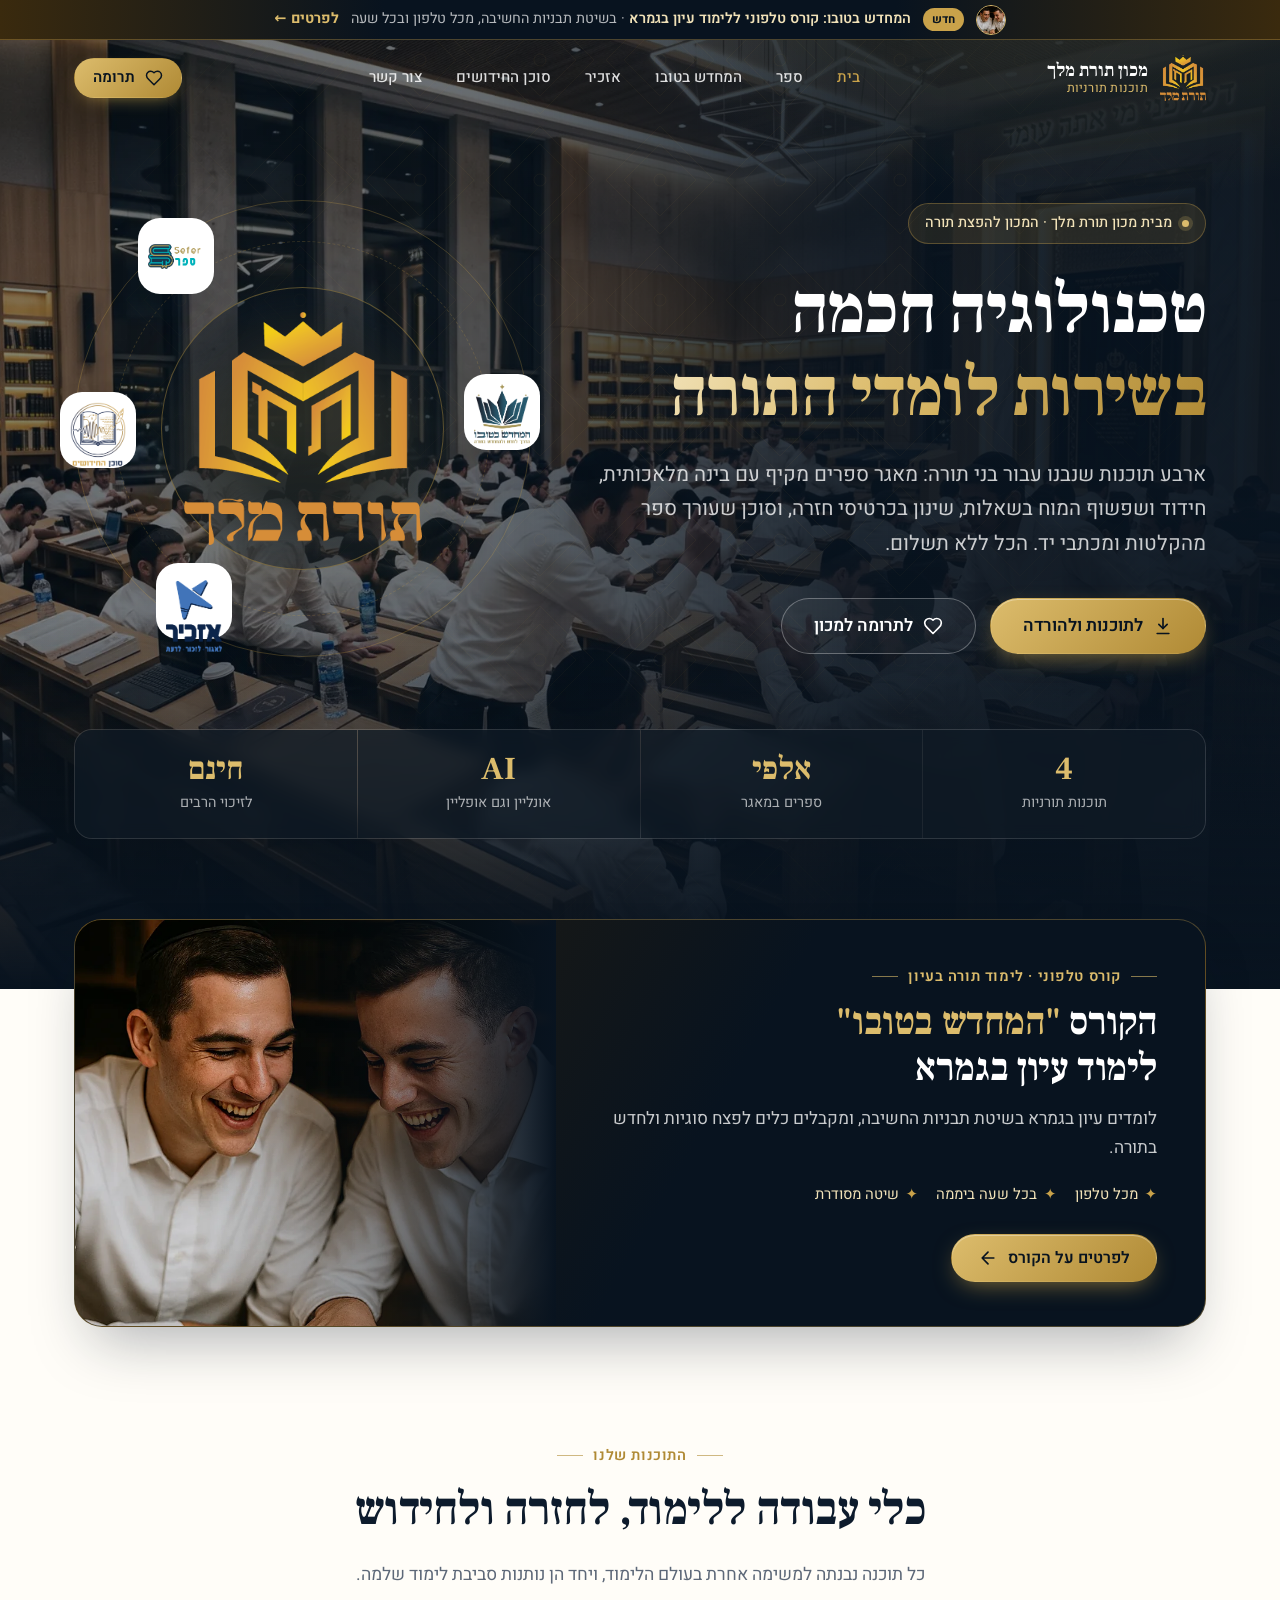
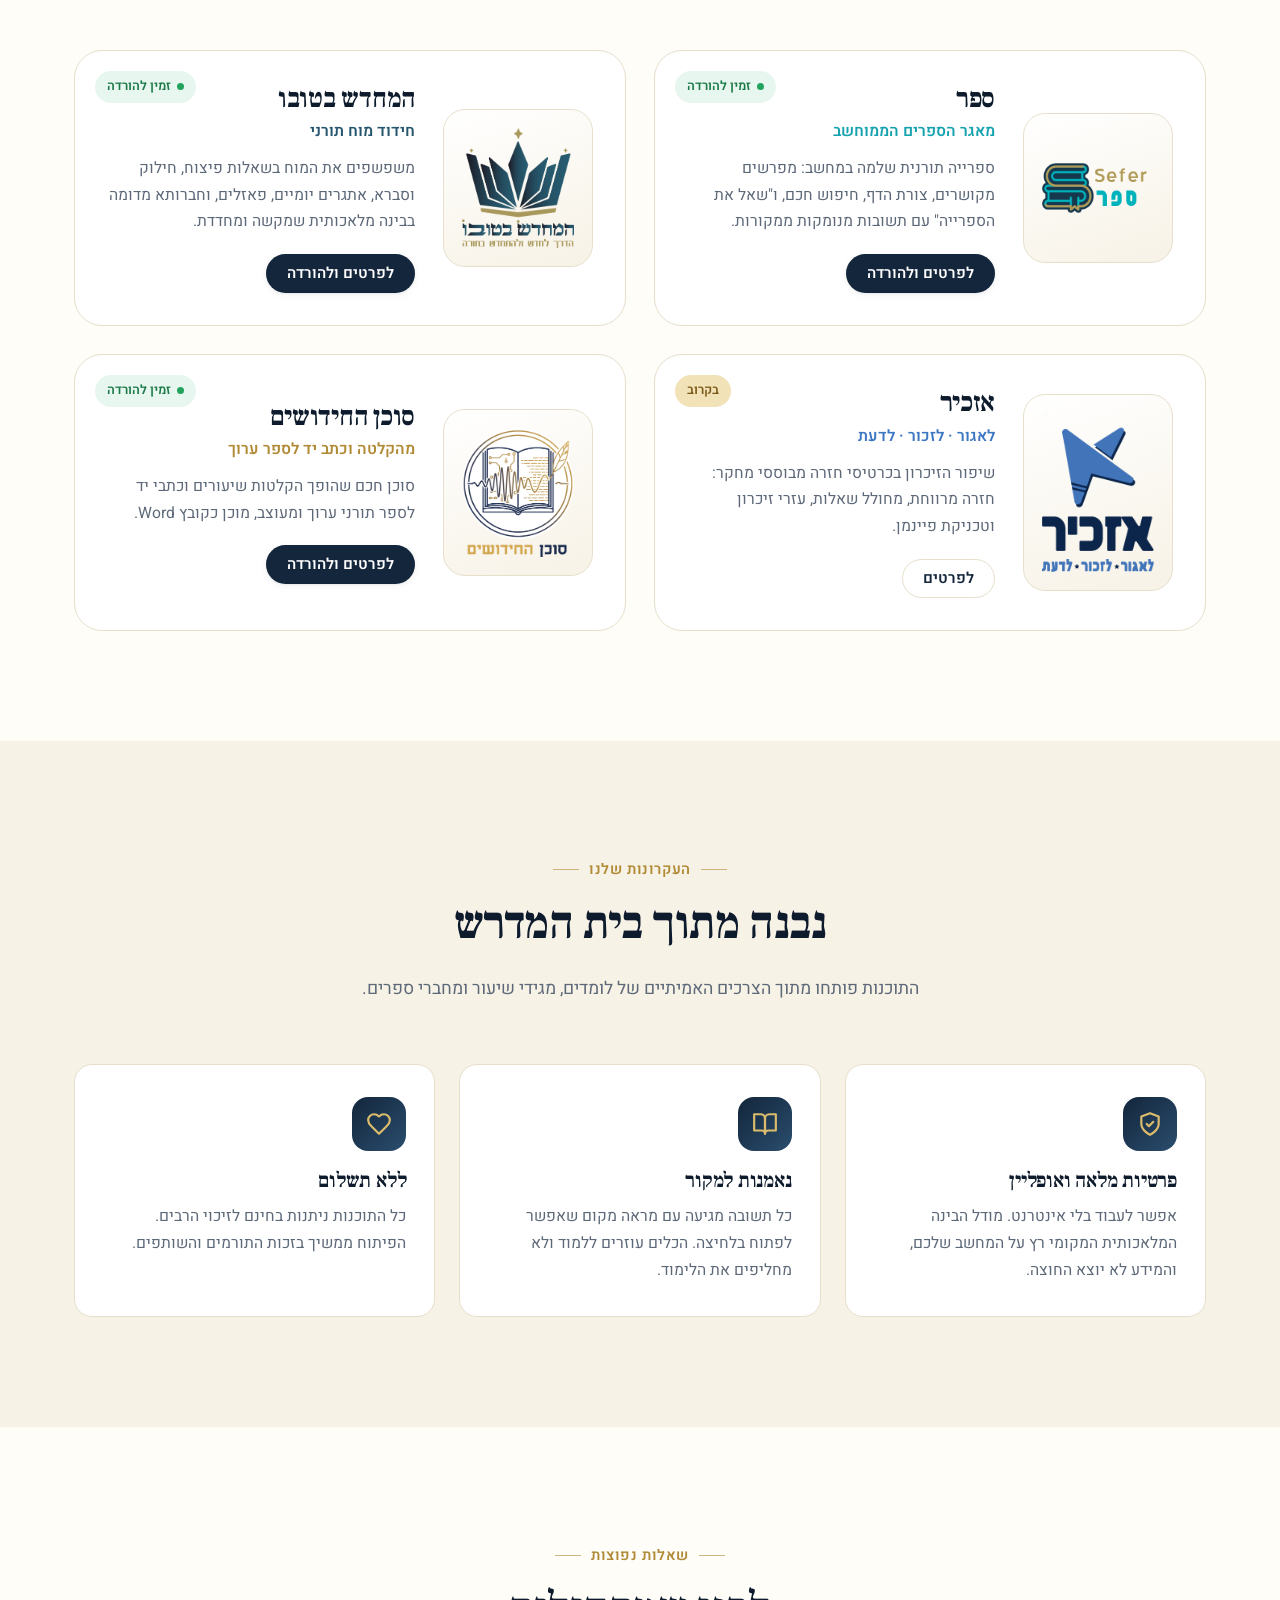
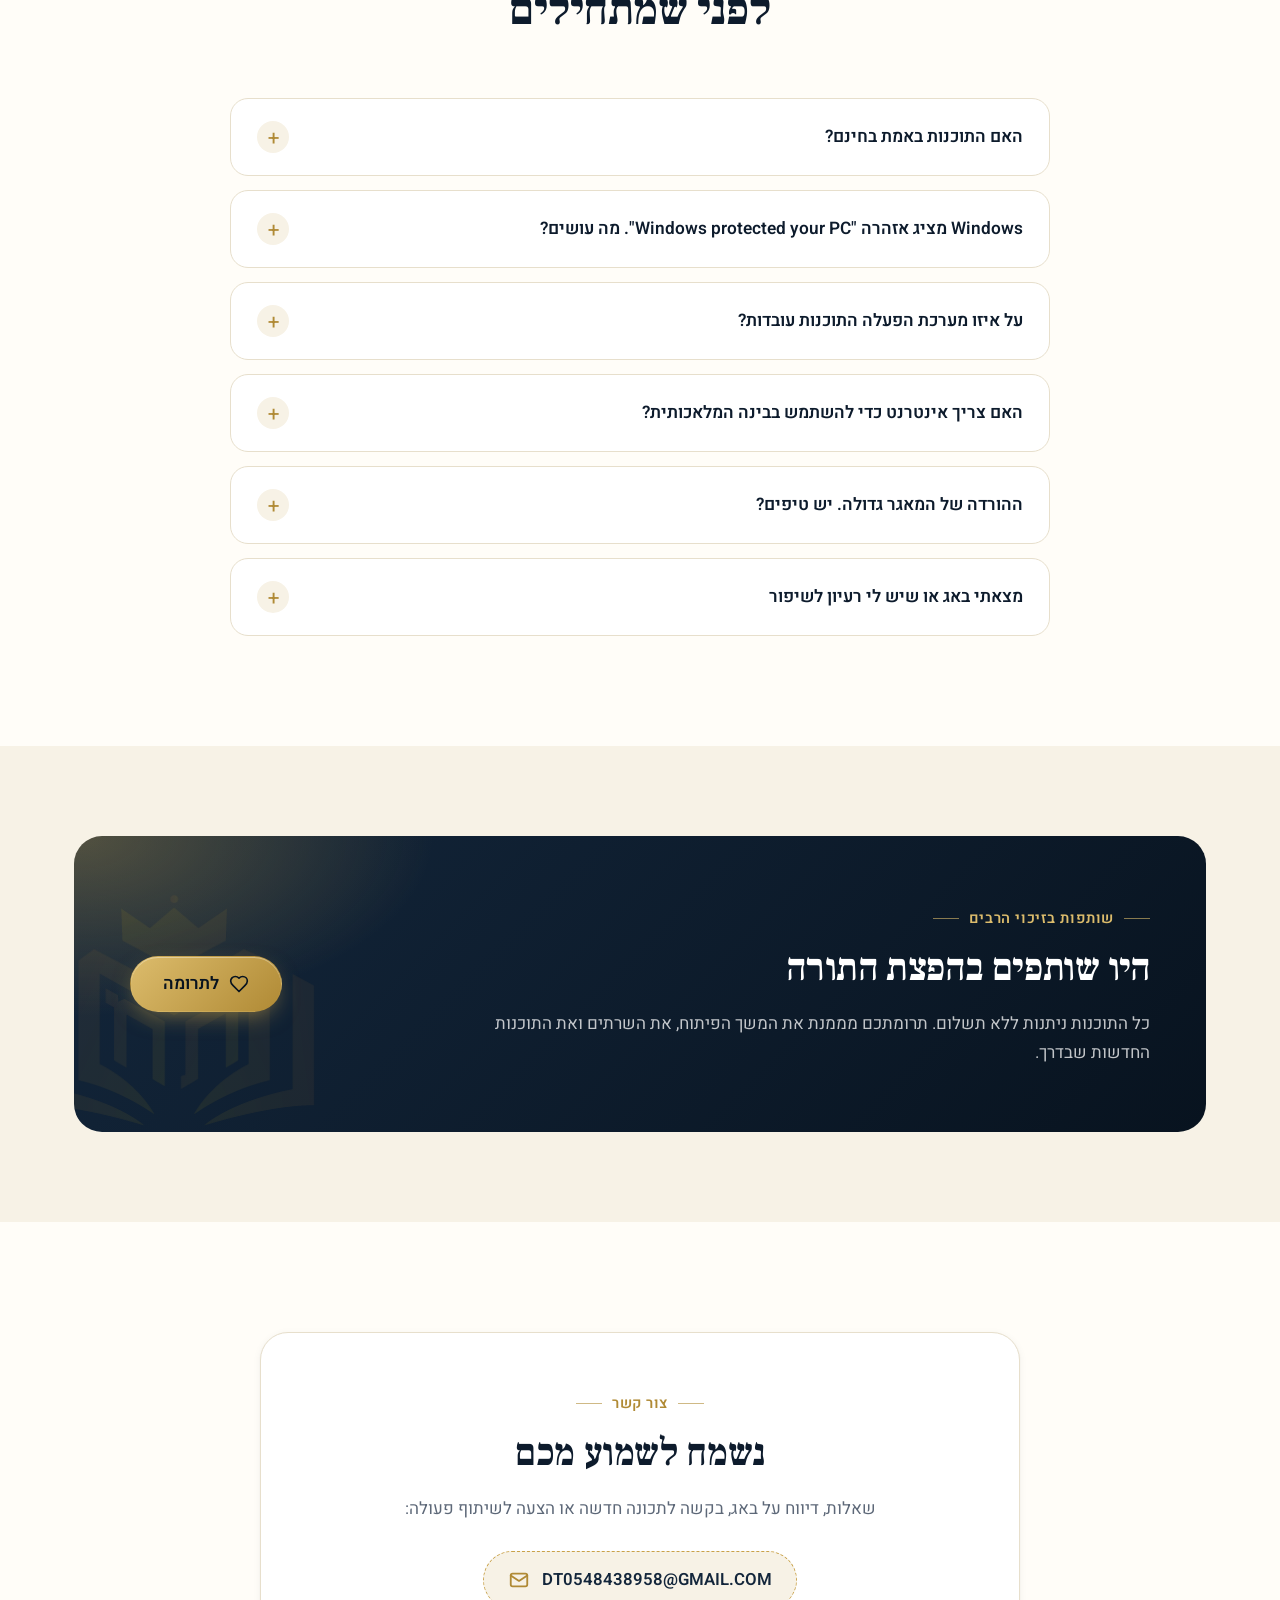
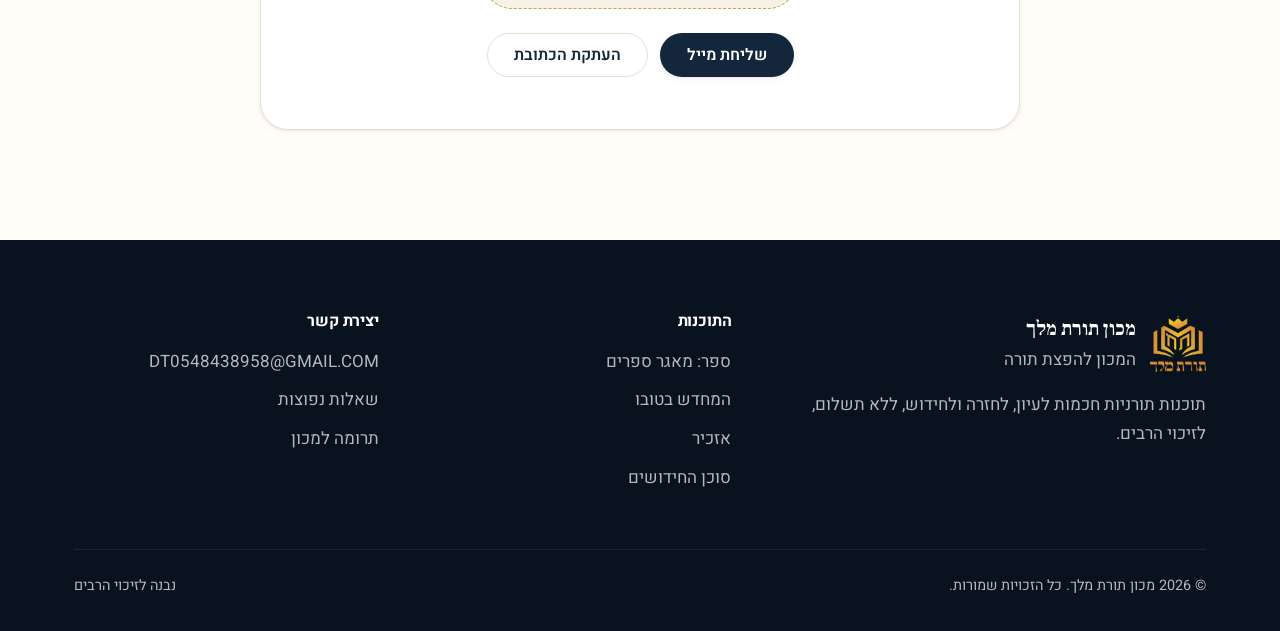
==== commit 6706e5cb: "דף סוכן החידושים: צילומי מסך, תכונות והורדה Co-Authored-By: Claude Opus 5.5 <noreply@anthropic.com>" ====
--- a/index.html
+++ b/index.html
@@ -13,7 +13,7 @@
   <link rel="preconnect" href="https://fonts.googleapis.com">
   <link rel="preconnect" href="https://fonts.gstatic.com" crossorigin>
   <link href="https://fonts.googleapis.com/css2?family=Frank+Ruhl+Libre:wght@500;700;900&family=Heebo:wght@400;500;600;700&display=swap" rel="stylesheet">
-  <link rel="stylesheet" href="assets/css/style.css?v=202610111513">
+  <link rel="stylesheet" href="assets/css/style.css?v=202610111525">
 </head>
 <body data-page="home" data-header="dark">
   <a class="skip-link" href="#main">דילוג לתוכן</a>
@@ -132,14 +132,14 @@
           </article>
 
           <article class="product-card sochen reveal reveal-delay-1">
-            <span class="badge badge-soon">בקרוב</span>
+            <span class="badge badge-live">זמין להורדה</span>
             <div class="logo-box"><img src="assets/logos/sochen.png" alt="לוגו סוכן החידושים"></div>
             <div>
               <h3>סוכן החידושים</h3>
               <div class="tagline">מהקלטה וכתב יד לספר ערוך</div>
               <p class="desc">סוכן חכם שהופך הקלטות שיעורים וכתבי יד לספר תורני ערוך ומעוצב, מוכן כקובץ Word.</p>
               <div class="card-actions">
-                <a class="btn btn-outline" href="sochen.html">לפרטים</a>
+                <a class="btn btn-navy" href="sochen.html">לפרטים ולהורדה</a>
               </div>
             </div>
           </article>
@@ -251,7 +251,7 @@
   </main>
 
   <footer id="site-footer"></footer>
-  <script src="assets/js/config.js?v=202610111513"></script>
-  <script src="assets/js/main.js?v=202610111513"></script>
+  <script src="assets/js/config.js?v=202610111525"></script>
+  <script src="assets/js/main.js?v=202610111525"></script>
 </body>
 </html>
--- a/assets/css/style.css
+++ b/assets/css/style.css
@@ -721,3 +721,8 @@
 }
 .promo-short { display: none; }
 @media (max-width: 520px) { .promo-long { display: none; } .promo-short { display: inline; } }
+
+.theme-sochen .gallery-thumbs { --gallery-accent: var(--sochen); }
+.mode-grid.pipeline { grid-template-columns: repeat(5, 1fr); }
+@media (max-width: 960px) { .mode-grid.pipeline { grid-template-columns: repeat(3, 1fr); } }
+@media (max-width: 560px) { .mode-grid.pipeline { grid-template-columns: repeat(2, 1fr); } }
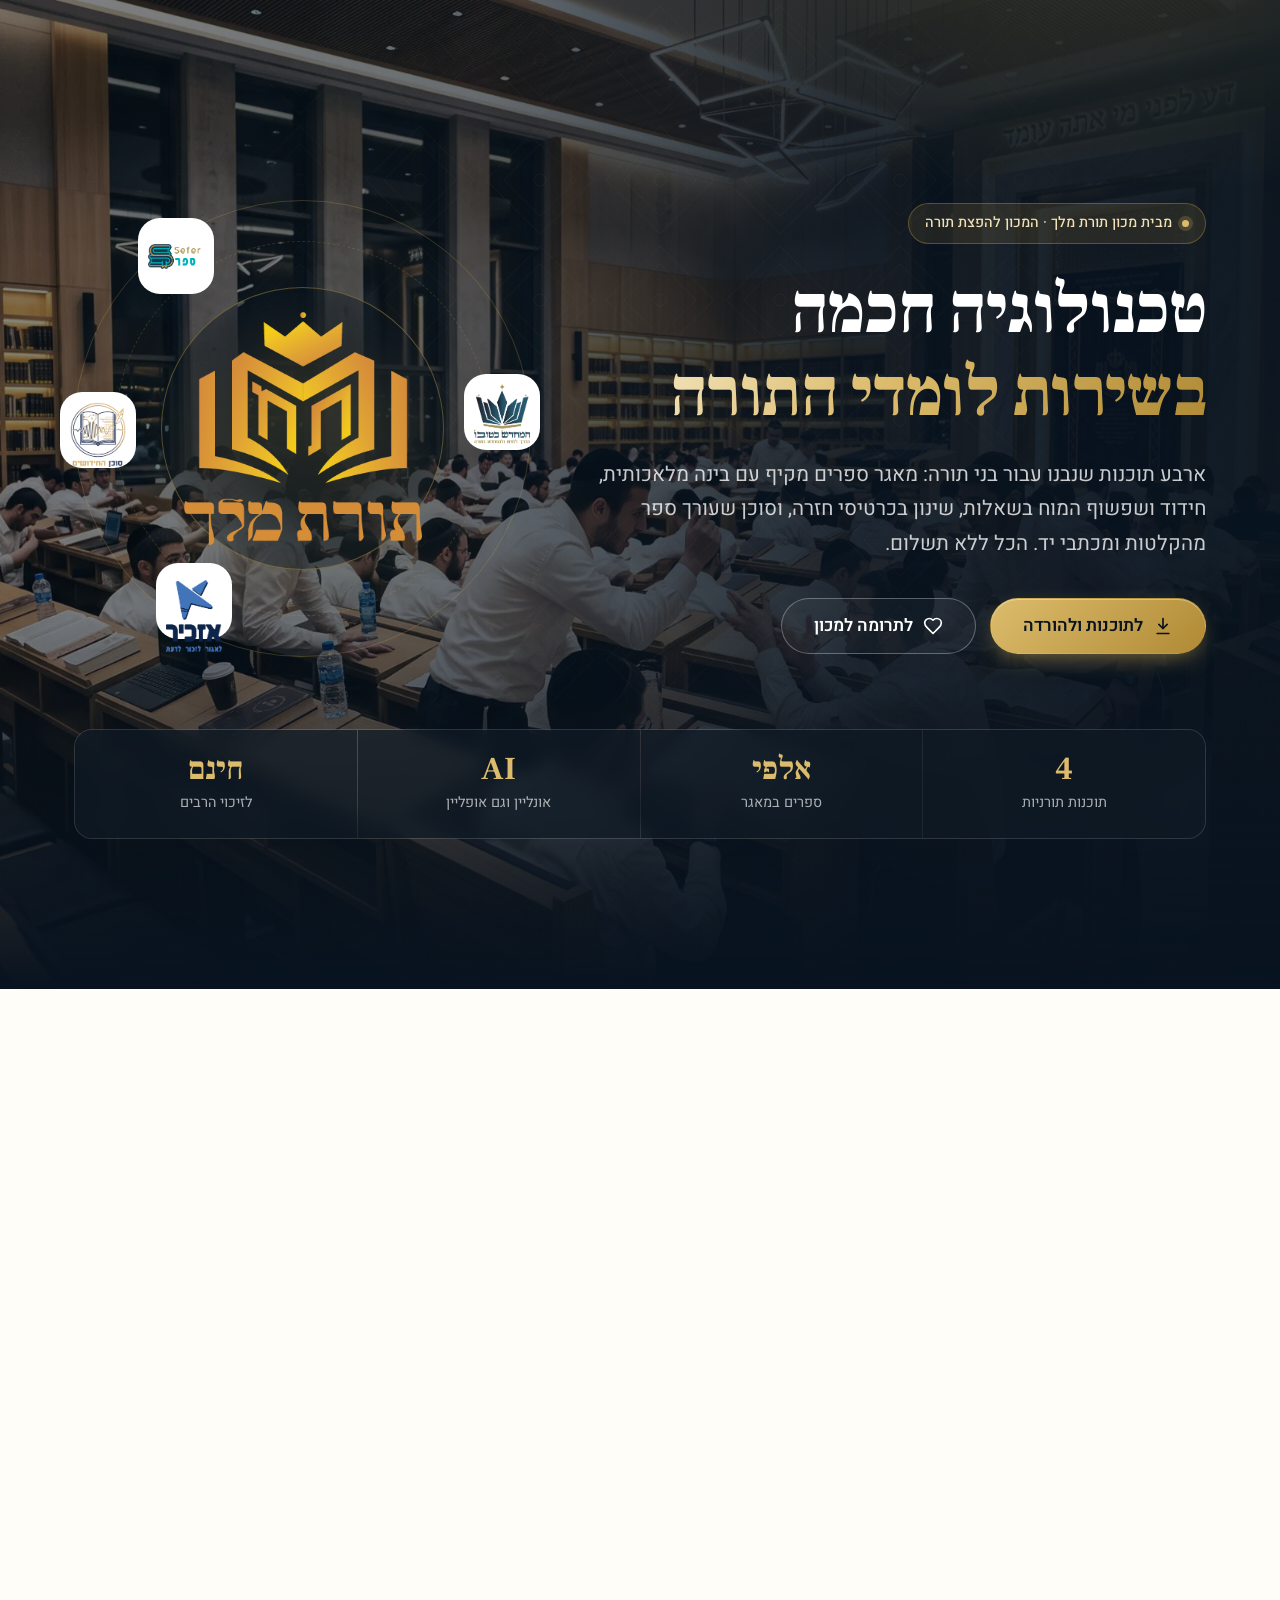
==== commit 93e8948e: "כפתור תרומה דרך Ko-fi Co-Authored-By: Claude Opus 5.5 <noreply@anthropic.com>" ====
--- a/index.html
+++ b/index.html
@@ -13,7 +13,7 @@
   <link rel="preconnect" href="https://fonts.googleapis.com">
   <link rel="preconnect" href="https://fonts.gstatic.com" crossorigin>
   <link href="https://fonts.googleapis.com/css2?family=Frank+Ruhl+Libre:wght@500;700;900&family=Heebo:wght@400;500;600;700&display=swap" rel="stylesheet">
-  <link rel="stylesheet" href="assets/css/style.css?v=202610111525">
+  <link rel="stylesheet" href="assets/css/style.css?v=">
 </head>
 <body data-page="home" data-header="dark">
   <a class="skip-link" href="#main">דילוג לתוכן</a>
@@ -251,7 +251,7 @@
   </main>
 
   <footer id="site-footer"></footer>
-  <script src="assets/js/config.js?v=202610111525"></script>
-  <script src="assets/js/main.js?v=202610111525"></script>
+  <script src="assets/js/config.js?v="></script>
+  <script src="assets/js/main.js?v="></script>
 </body>
 </html>
--- a/assets/css/style.css
+++ b/assets/css/style.css
@@ -726,3 +726,16 @@
 .mode-grid.pipeline { grid-template-columns: repeat(5, 1fr); }
 @media (max-width: 960px) { .mode-grid.pipeline { grid-template-columns: repeat(3, 1fr); } }
 @media (max-width: 560px) { .mode-grid.pipeline { grid-template-columns: repeat(2, 1fr); } }
+
+/* ---------- פרטי העברה בנקאית ---------- */
+.bank-card { text-align: start; background: var(--white); border: 1px solid var(--line); border-radius: var(--radius); padding: 8px 18px 6px; margin-top: 6px; }
+.bank-title { display: flex; align-items: center; gap: 10px; font-weight: 700; color: var(--navy-900); padding: 10px 0 12px; border-bottom: 1px solid var(--line); }
+.bank-title svg { width: 22px; height: 22px; color: var(--gold-600); }
+.bank-row { display: grid; grid-template-columns: 100px 1fr auto; align-items: center; gap: 10px; padding: 11px 0; border-bottom: 1px dashed var(--line); }
+.bank-row:last-child { border-bottom: 0; }
+.bank-label { color: var(--muted); font-size: .9rem; }
+.bank-value { font-weight: 700; color: var(--navy-900); font-size: 1.08rem; letter-spacing: .02em; }
+.bank-copy { border: 1px solid var(--line); background: var(--parchment); color: var(--navy-800); border-radius: 999px; padding: 5px 14px; font-size: .82rem; font-weight: 600; transition: border-color .2s, background .2s; }
+.bank-copy:hover { border-color: var(--gold-500); background: var(--gold-200); }
+.bank-note { font-size: .88rem; margin: 16px 0 0; }
+.bank-note a { color: var(--gold-600); font-weight: 600; }
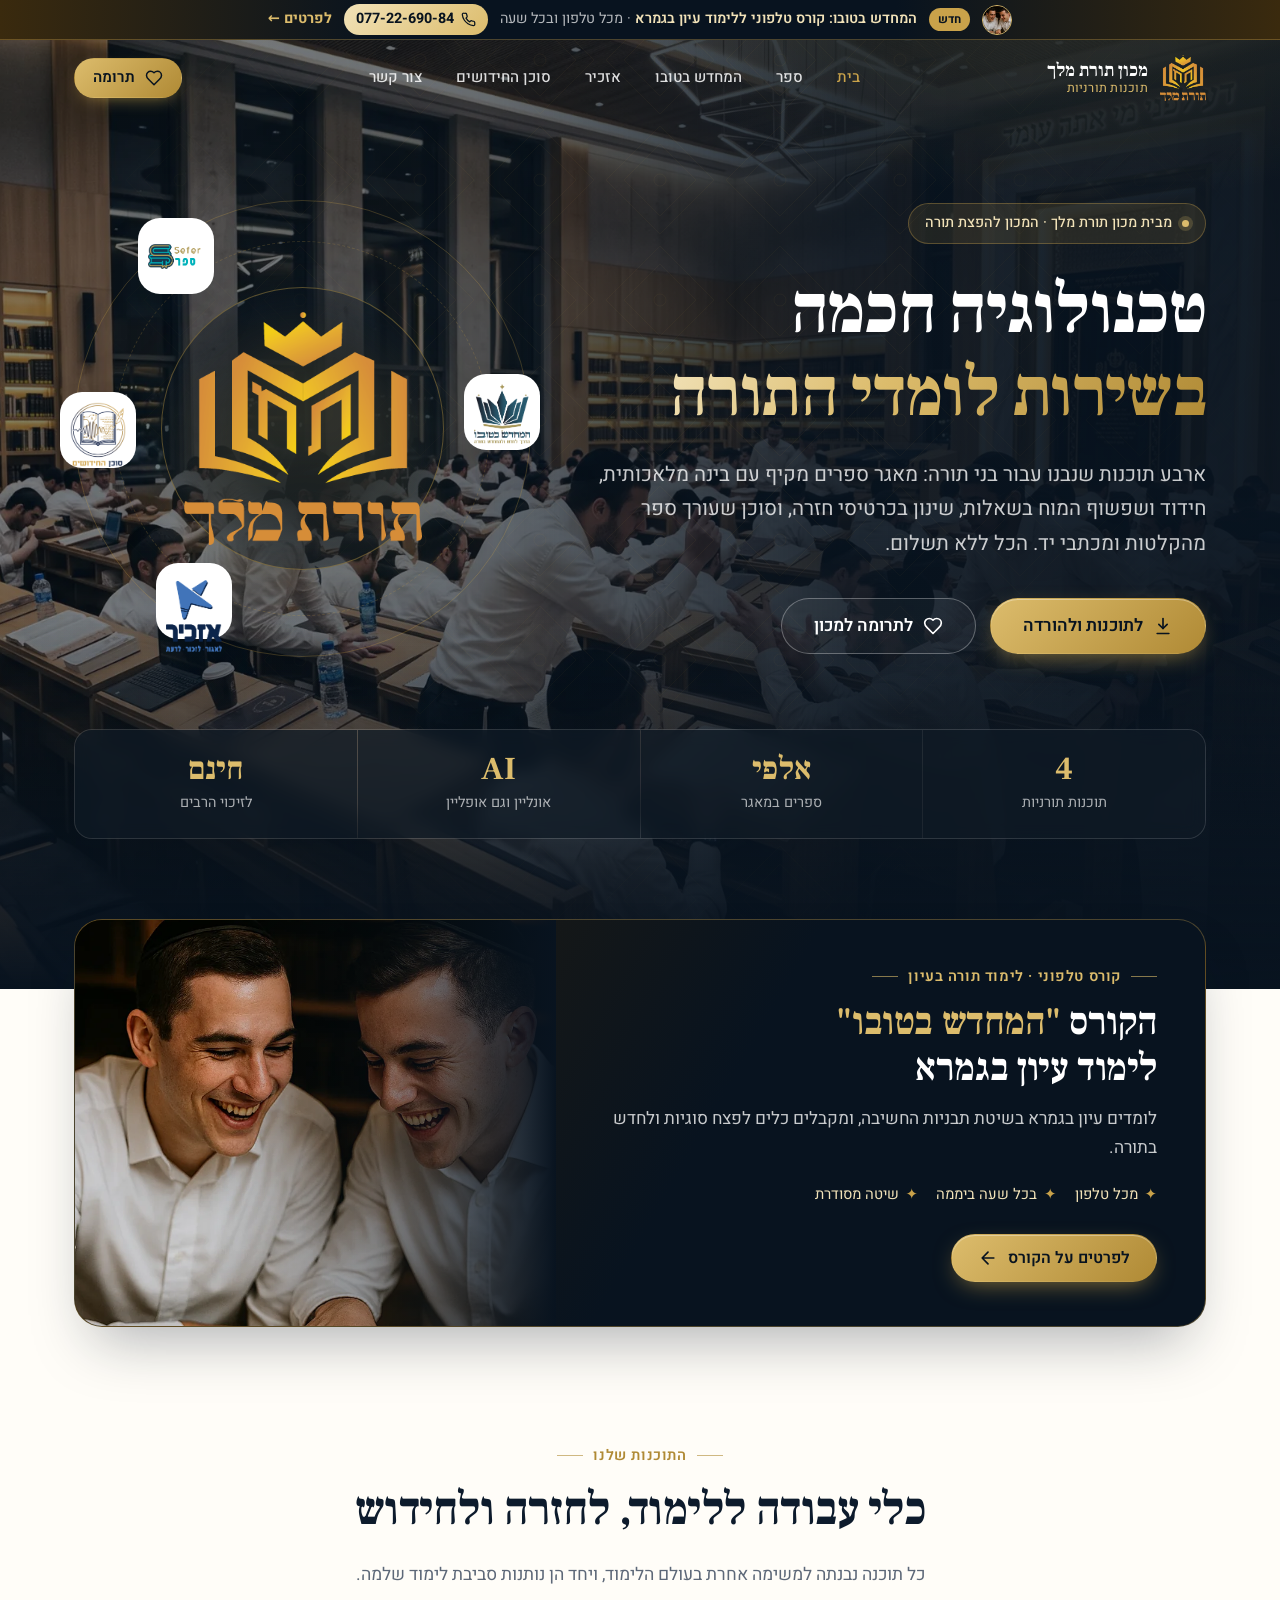
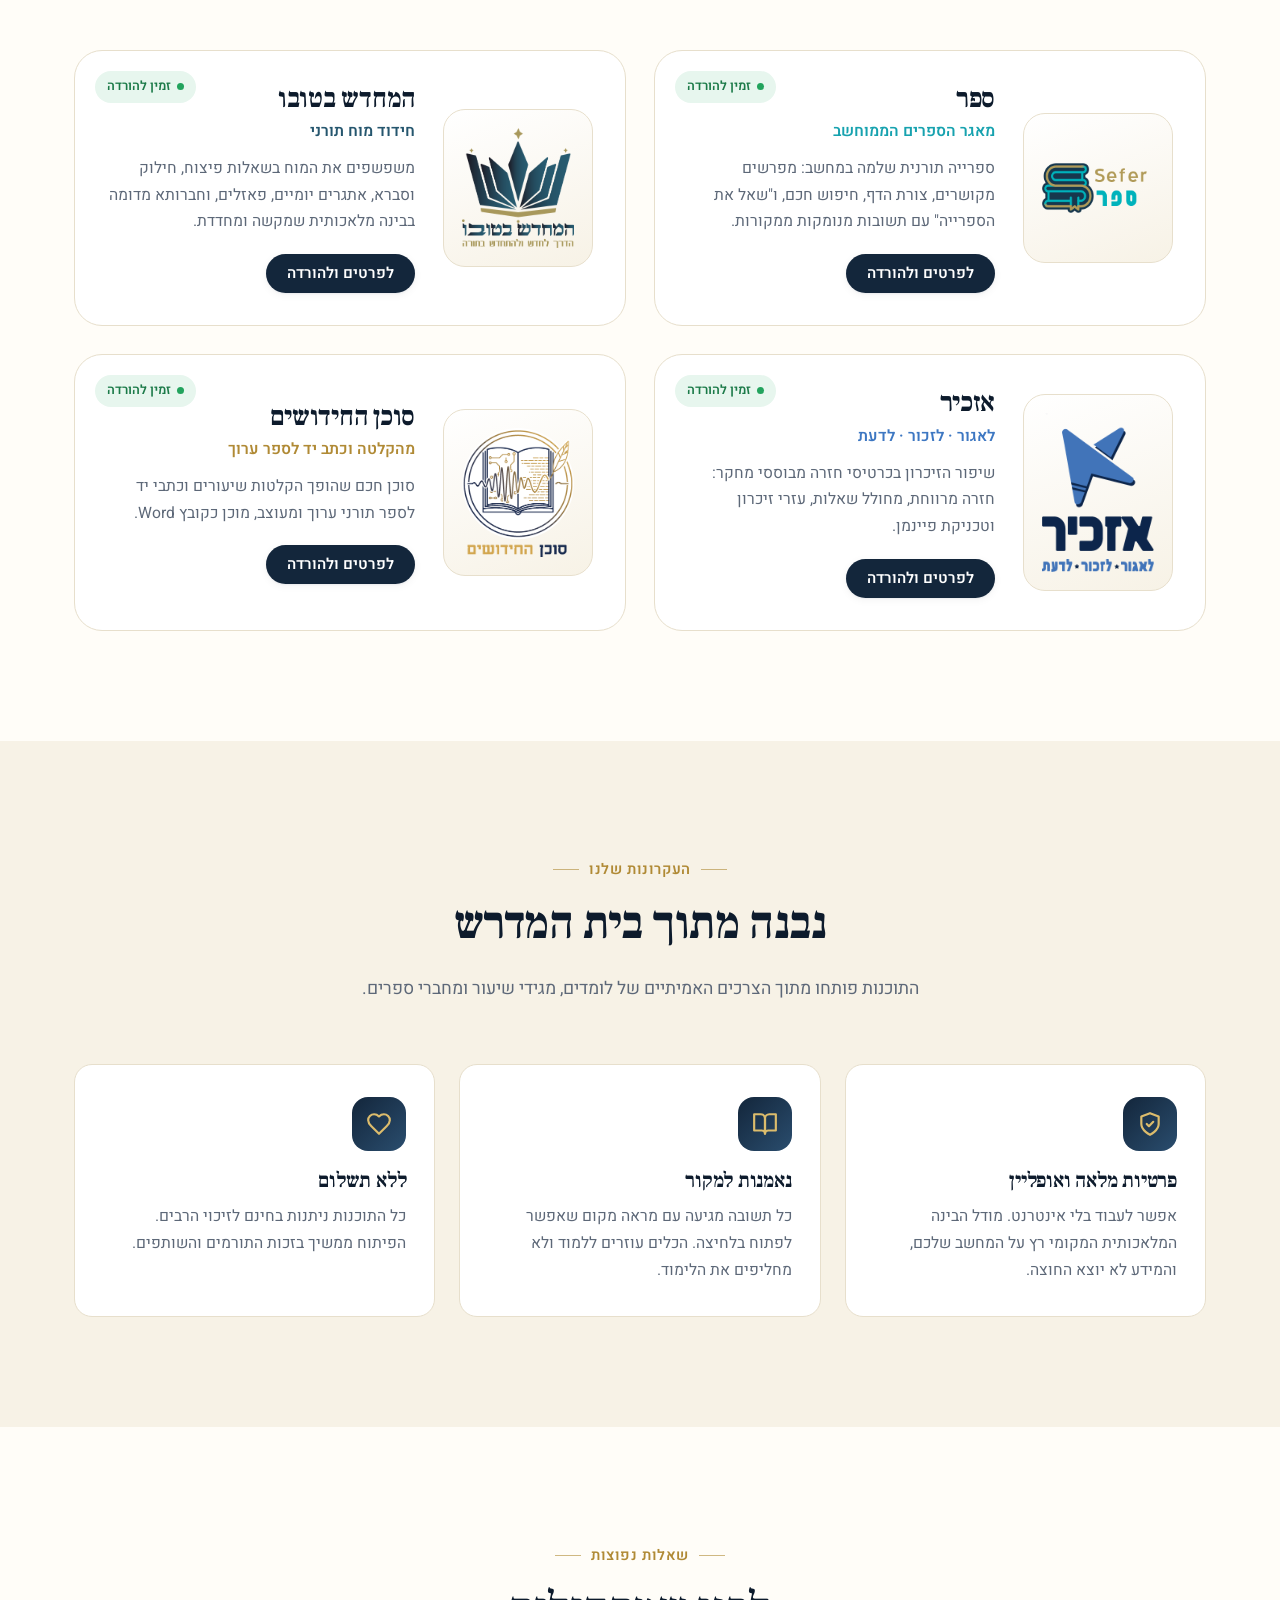
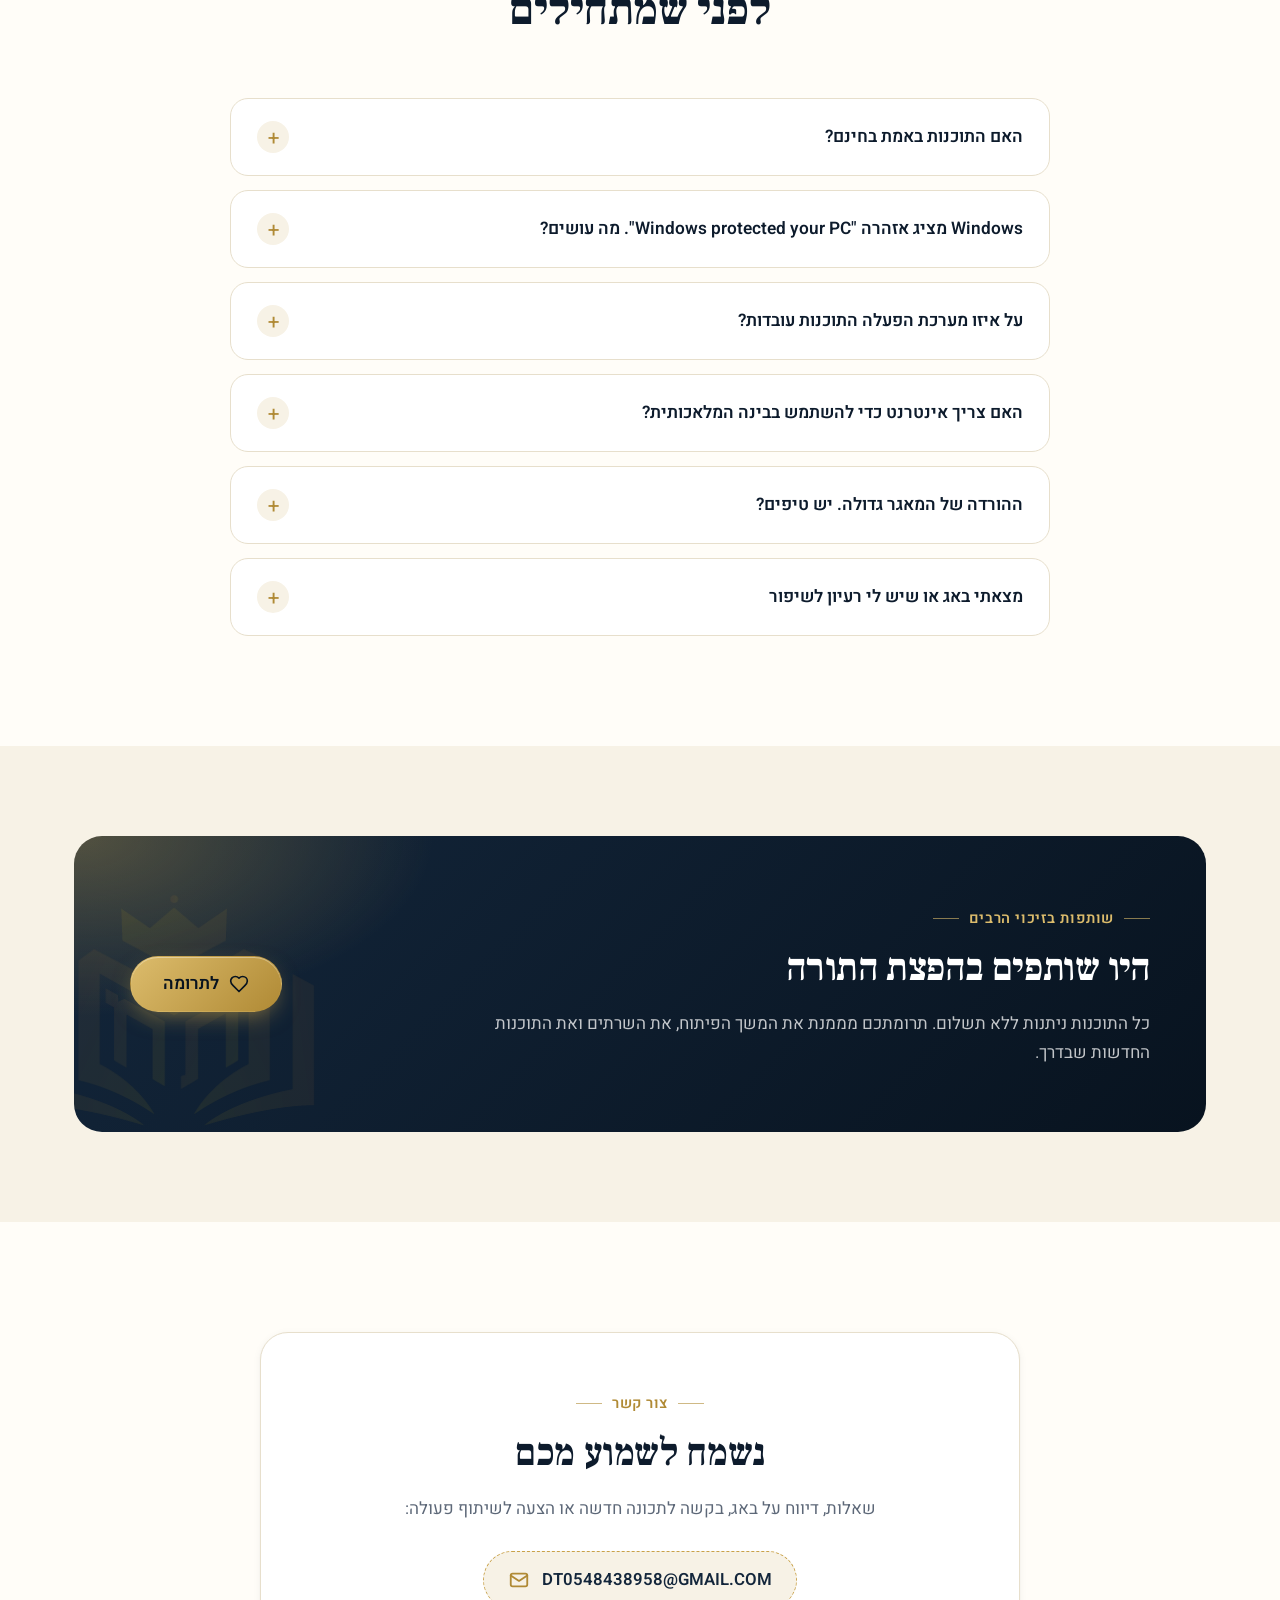
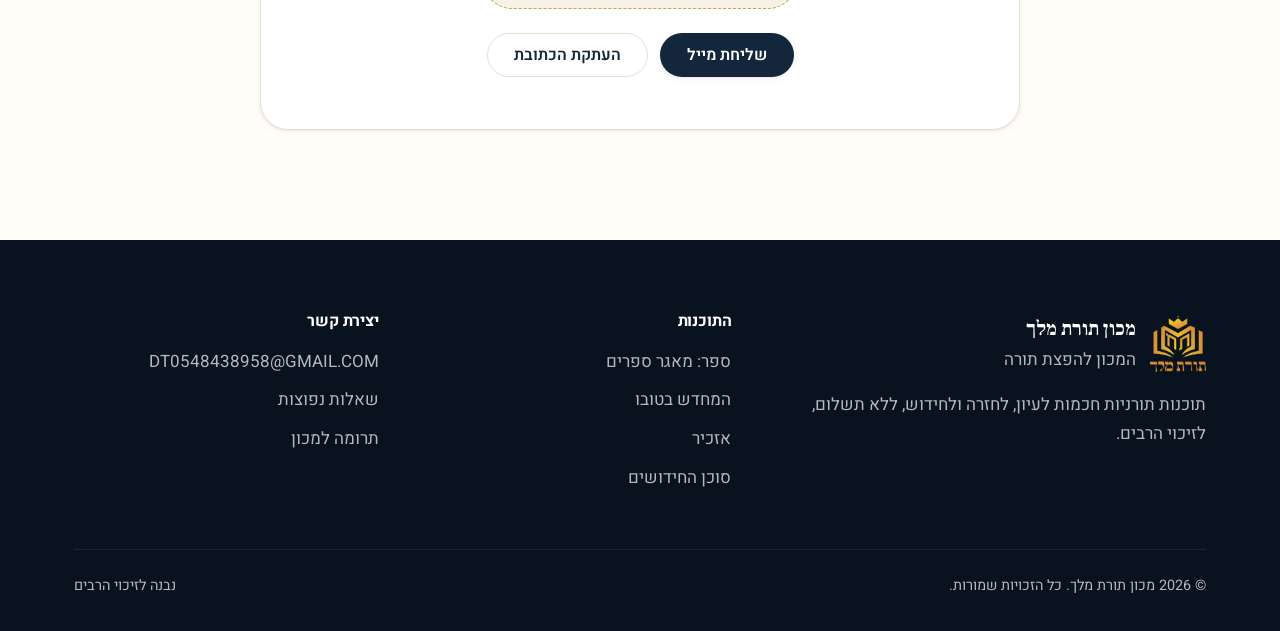
==== commit 0c946d54: "אזכיר זמינה להורדה, טלפון בפס העליון Co-Authored-By: Claude Opus 5.5 <noreply@anthropic.com>" ====
--- a/index.html
+++ b/index.html
@@ -119,14 +119,14 @@
           </article>
 
           <article class="product-card azkir reveal">
-            <span class="badge badge-soon">בקרוב</span>
+            <span class="badge badge-live">זמין להורדה</span>
             <div class="logo-box"><img src="assets/logos/azkir.png" alt="לוגו אזכיר"></div>
             <div>
               <h3>אזכיר</h3>
               <div class="tagline">לאגור · לזכור · לדעת</div>
               <p class="desc">שיפור הזיכרון בכרטיסי חזרה מבוססי מחקר: חזרה מרווחת, מחולל שאלות, עזרי זיכרון וטכניקת פיינמן.</p>
               <div class="card-actions">
-                <a class="btn btn-outline" href="azkir.html">לפרטים</a>
+                <a class="btn btn-navy" href="azkir.html">לפרטים ולהורדה</a>
               </div>
             </div>
           </article>
--- a/assets/css/style.css
+++ b/assets/css/style.css
@@ -739,3 +739,19 @@
 .bank-copy:hover { border-color: var(--gold-500); background: var(--gold-200); }
 .bank-note { font-size: .88rem; margin: 16px 0 0; }
 .bank-note a { color: var(--gold-600); font-weight: 600; }
+
+/* פס עליון: קישור + טלפון */
+.promo-link { display: flex; align-items: center; gap: 12px; min-width: 0; color: inherit; }
+.promo-phone {
+  display: inline-flex; align-items: center; gap: 7px; flex: none;
+  padding: 3px 12px; border-radius: 999px; font-weight: 700; color: var(--navy-950);
+  background: linear-gradient(135deg, var(--gold-200), var(--gold-400));
+  transition: transform .2s, box-shadow .2s;
+}
+.promo-phone svg { width: 15px; height: 15px; }
+.promo-phone:hover { transform: translateY(-1px); box-shadow: 0 4px 14px -4px rgba(220,188,108,.8); }
+@media (max-width: 520px) {
+  .promo-ribbon-inner { gap: 8px; }
+  .promo-cta { display: none; }
+  .promo-phone { padding: 2px 10px; }
+}
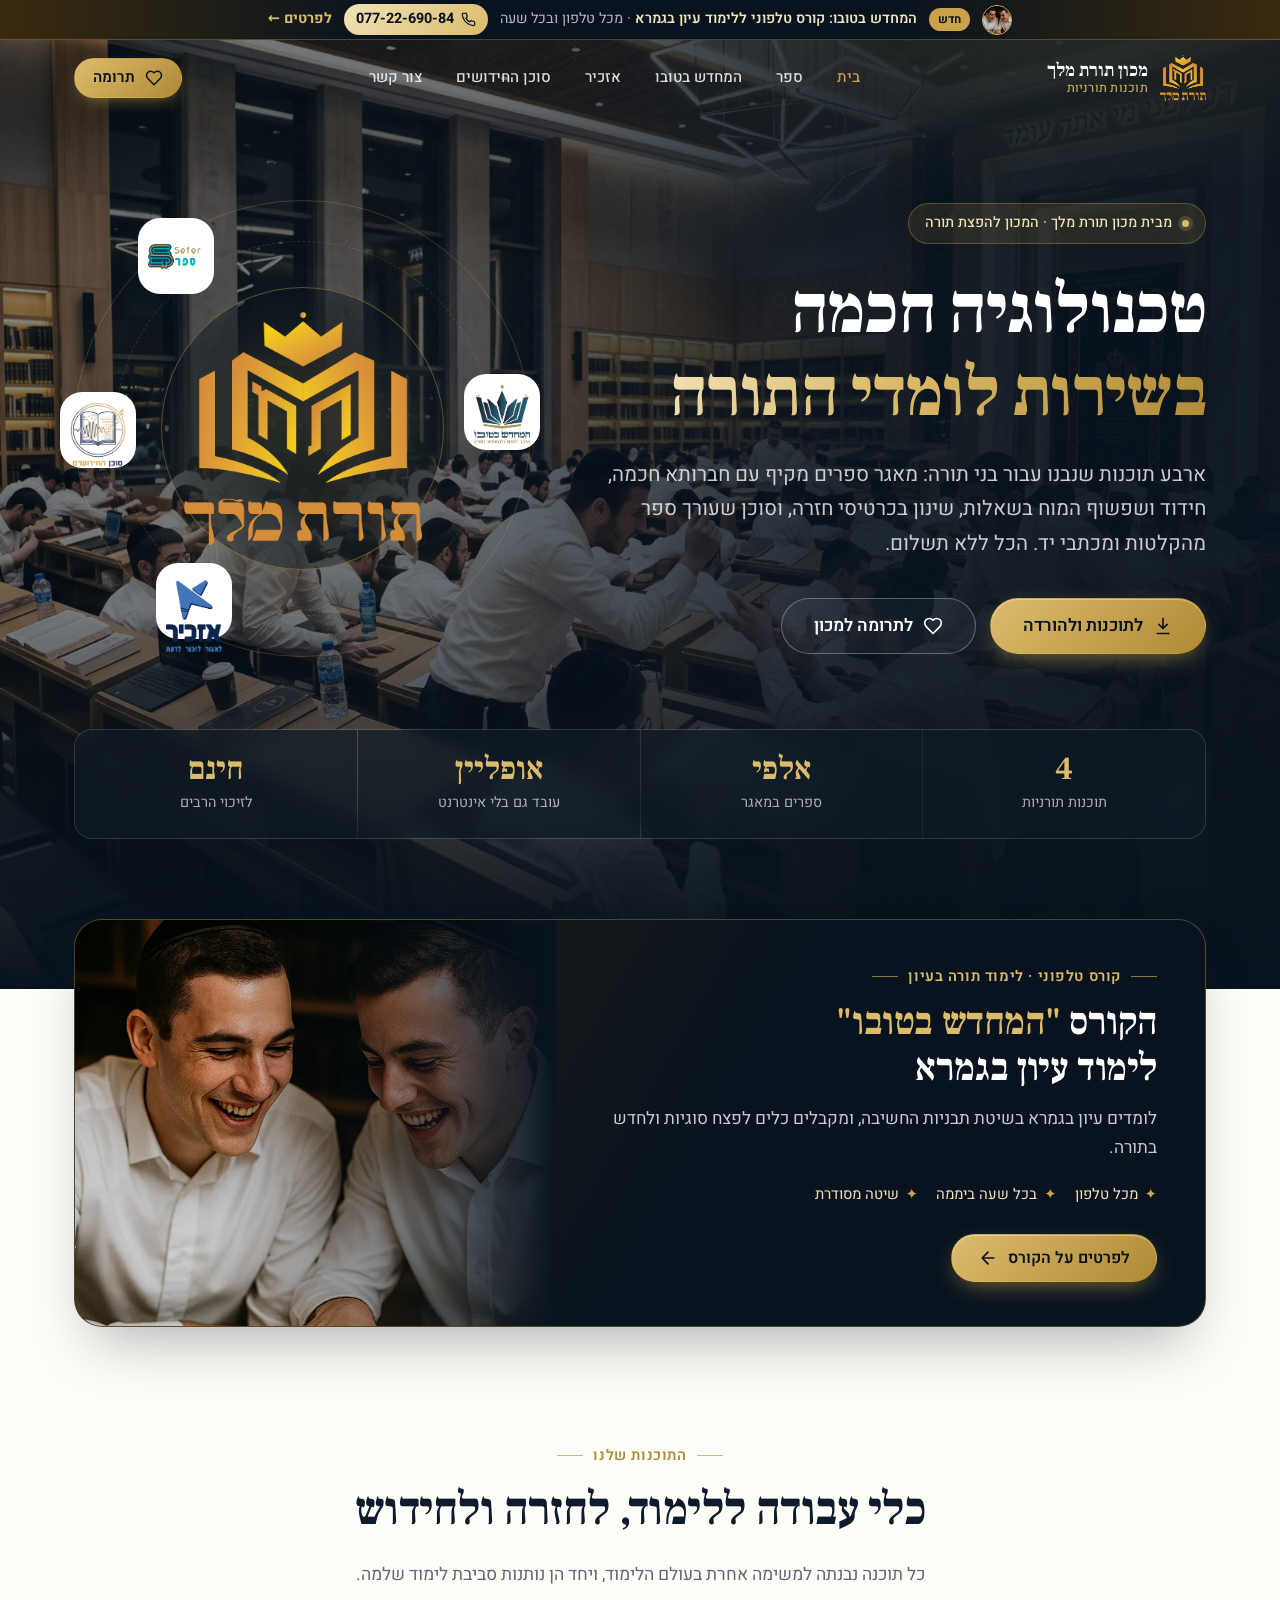
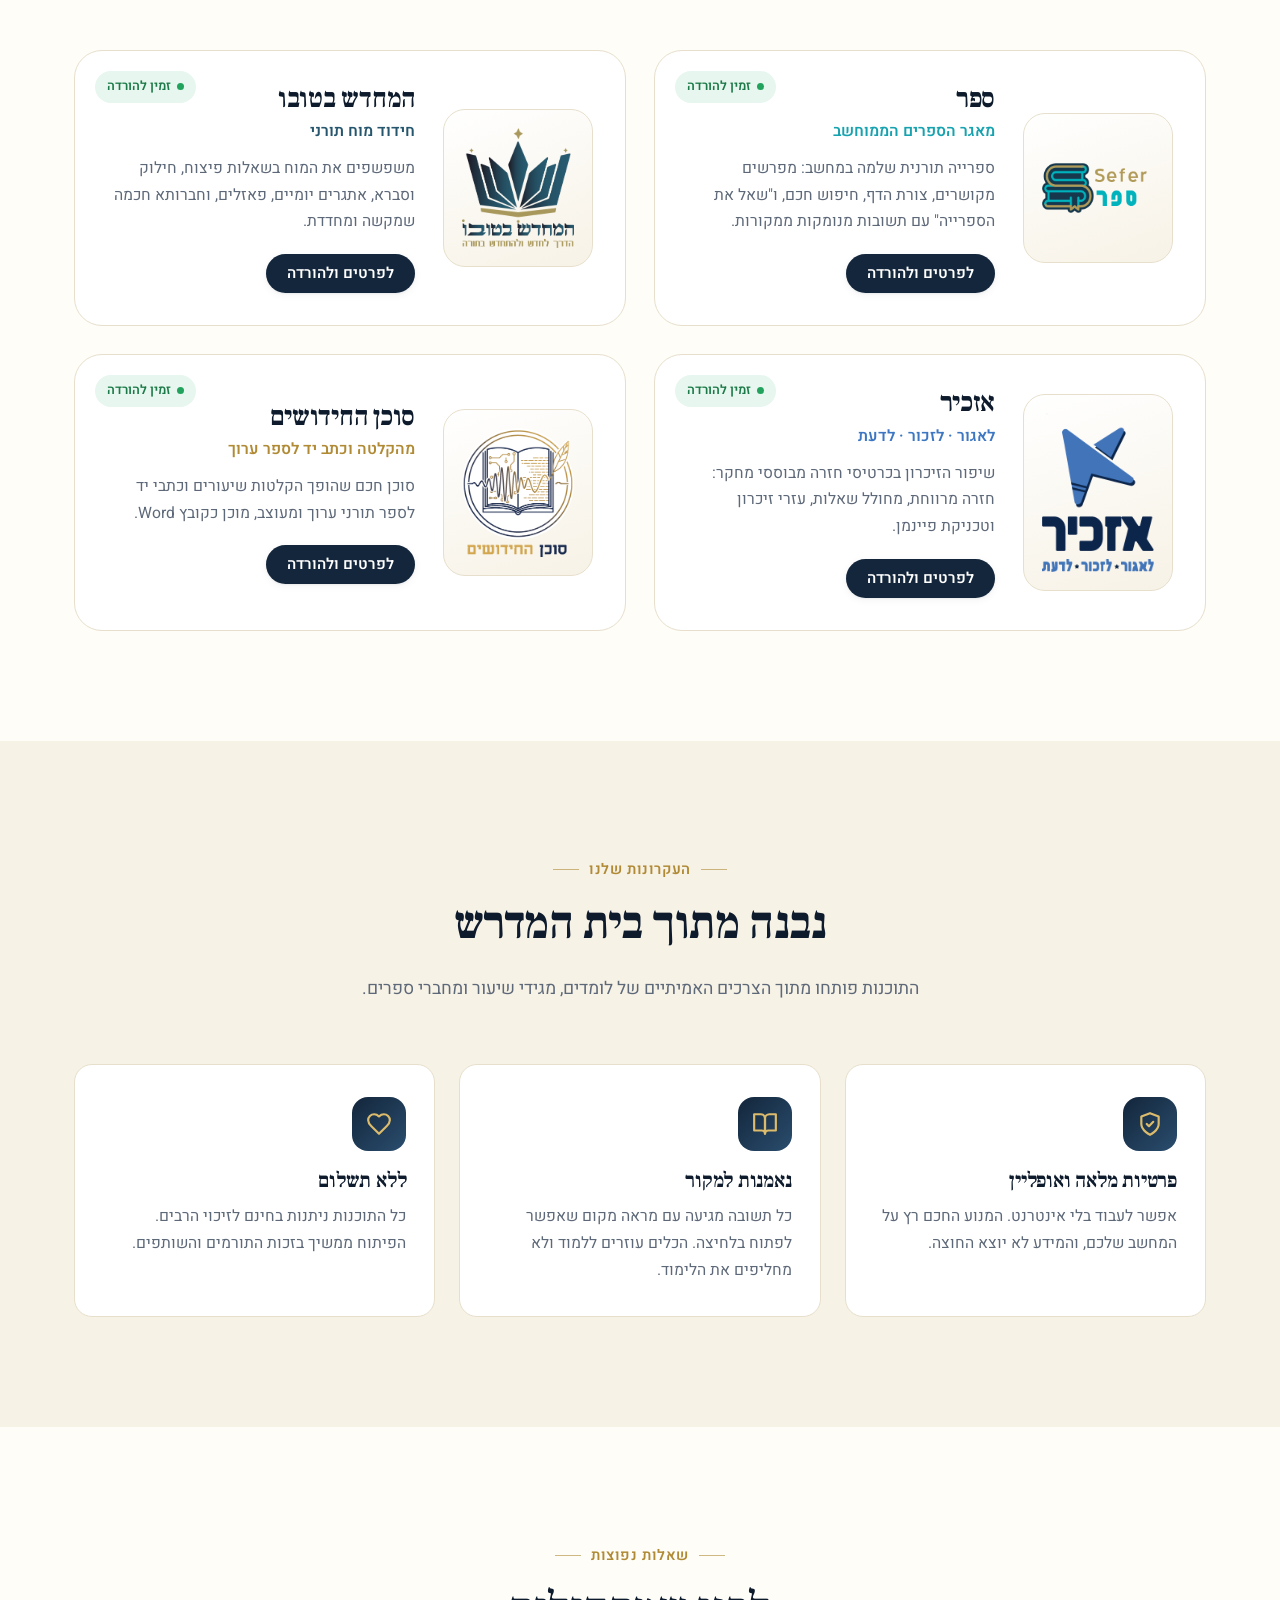
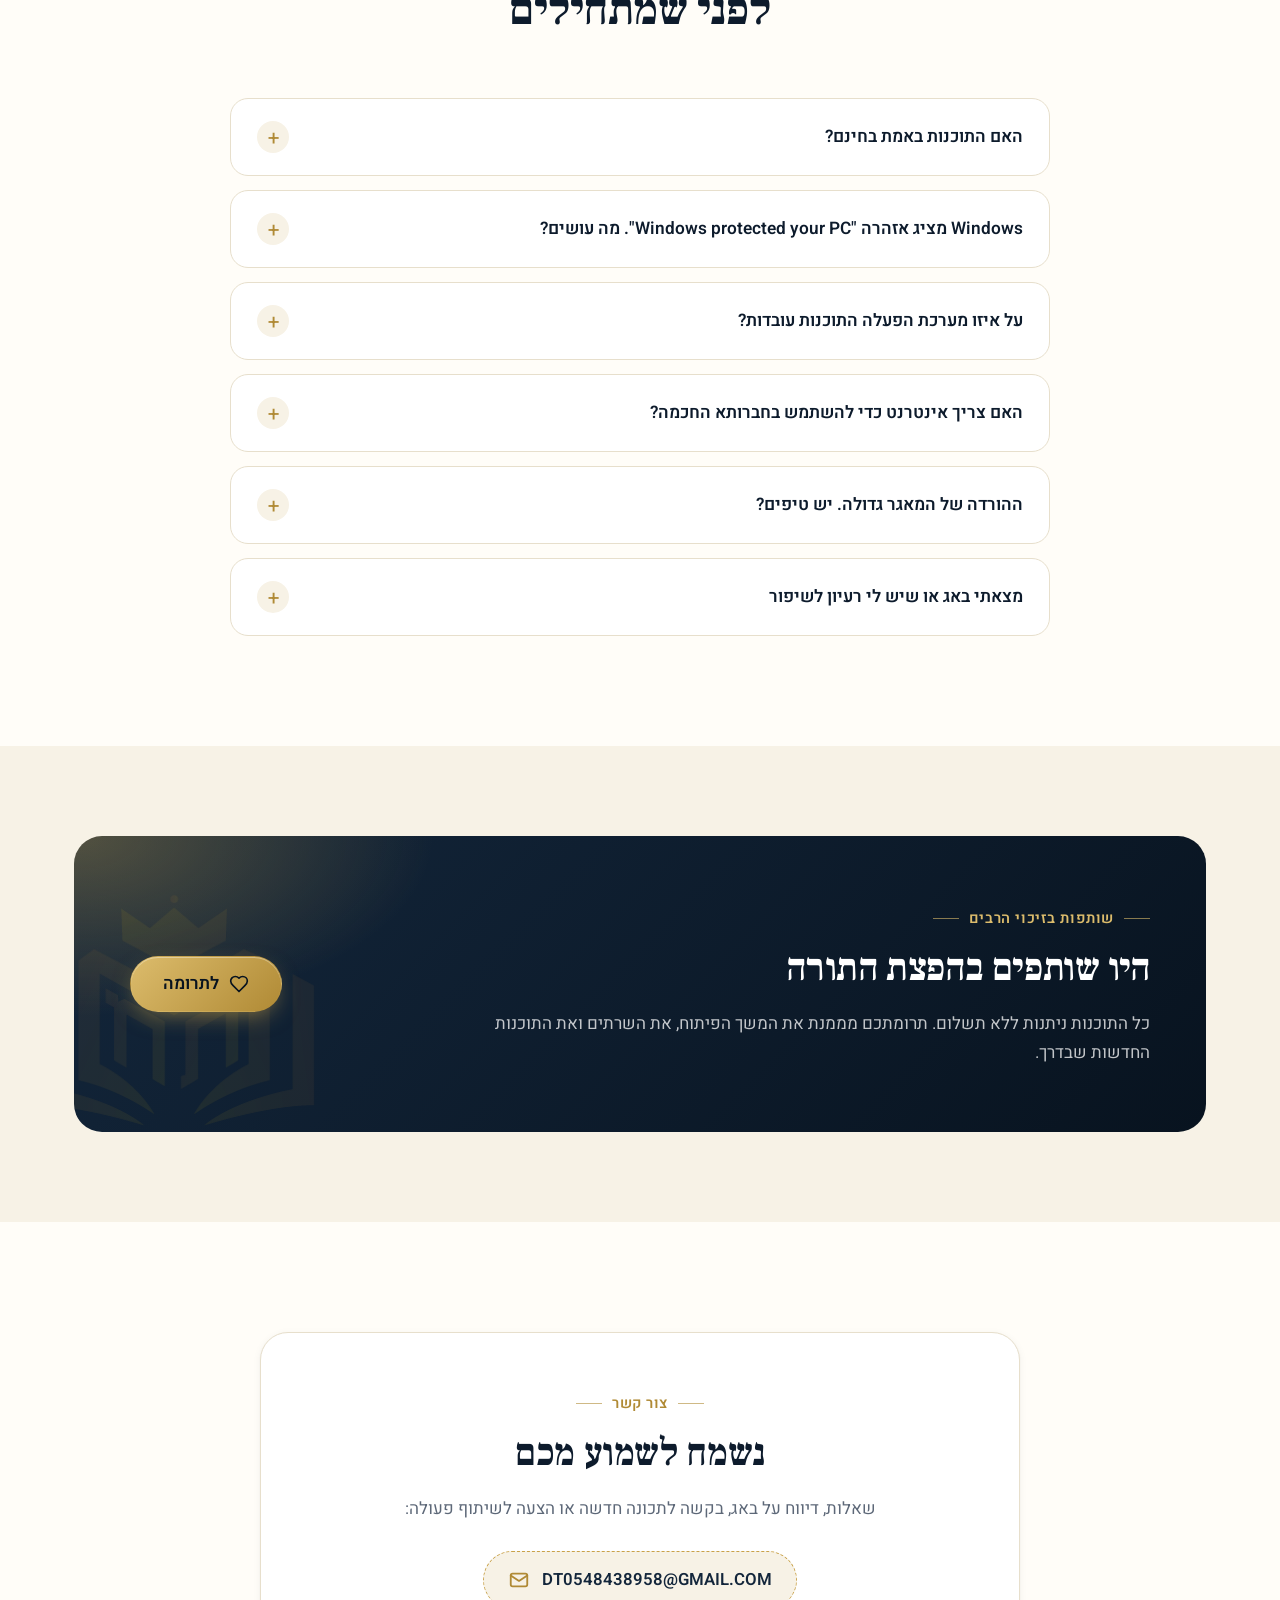
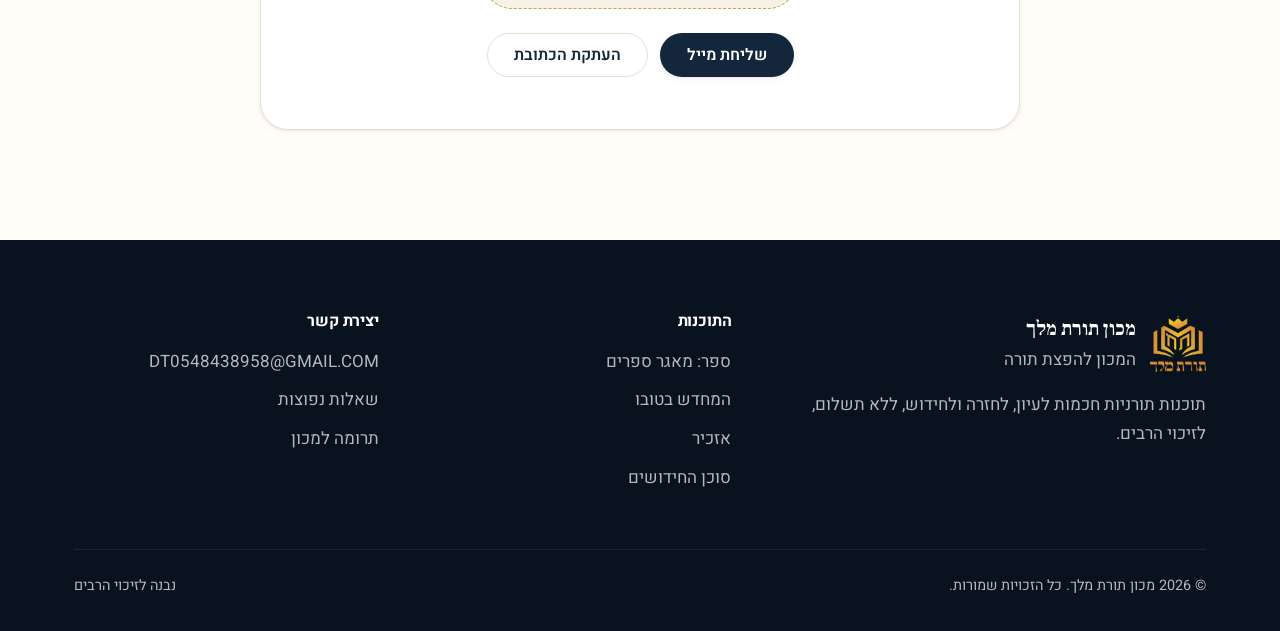
==== commit a1fd2159: "אזכיר: גלריית צילומי מסך; ניסוח 'חברותא חכמה' ו'עורך חכם' במקום AI Co-Authored-By: Claude Opus 5.5 <" ====
--- a/index.html
+++ b/index.html
@@ -27,7 +27,7 @@
           <div>
             <span class="eyebrow"><span class="dot"></span>מבית מכון תורת מלך · המכון להפצת תורה</span>
             <h1>טכנולוגיה חכמה<br><span class="gold">בשירות לומדי התורה</span></h1>
-            <p class="lead">ארבע תוכנות שנבנו עבור בני תורה: מאגר ספרים מקיף עם בינה מלאכותית, חידוד ושפשוף המוח בשאלות, שינון בכרטיסי חזרה, וסוכן שעורך ספר מהקלטות ומכתבי יד. הכל ללא תשלום.</p>
+            <p class="lead">ארבע תוכנות שנבנו עבור בני תורה: מאגר ספרים מקיף עם חברותא חכמה, חידוד ושפשוף המוח בשאלות, שינון בכרטיסי חזרה, וסוכן שעורך ספר מהקלטות ומכתבי יד. הכל ללא תשלום.</p>
             <div class="hero-cta">
               <a class="btn btn-gold btn-lg" href="#programs">
                 <svg viewBox="0 0 24 24" fill="none" stroke="currentColor" stroke-width="2" stroke-linecap="round" stroke-linejoin="round" aria-hidden="true"><path d="M12 3v12"/><path d="m7 10 5 5 5-5"/><path d="M5 21h14"/></svg>
@@ -53,7 +53,7 @@
         <div class="hero-stats">
           <div><strong>4</strong><span>תוכנות תורניות</span></div>
           <div><strong>אלפי</strong><span>ספרים במאגר</span></div>
-          <div><strong>AI</strong><span>אונליין וגם אופליין</span></div>
+          <div><strong>אופליין</strong><span>עובד גם בלי אינטרנט</span></div>
           <div><strong>חינם</strong><span>לזיכוי הרבים</span></div>
         </div>
       </div>
@@ -111,7 +111,7 @@
             <div>
               <h3>המחדש בטובו</h3>
               <div class="tagline">חידוד מוח תורני</div>
-              <p class="desc">משפשפים את המוח בשאלות פיצוח, חילוק וסברא, אתגרים יומיים, פאזלים, וחברותא מדומה בבינה מלאכותית שמקשה ומחדדת.</p>
+              <p class="desc">משפשפים את המוח בשאלות פיצוח, חילוק וסברא, אתגרים יומיים, פאזלים, וחברותא חכמה שמקשה ומחדדת.</p>
               <div class="card-actions">
                 <a class="btn btn-navy" href="hamechadesh.html">לפרטים ולהורדה</a>
               </div>
@@ -159,7 +159,7 @@
           <div class="value reveal">
             <div class="icon"><svg viewBox="0 0 24 24" fill="none" stroke="currentColor" stroke-width="2" stroke-linecap="round" stroke-linejoin="round" aria-hidden="true"><path d="M12 22s8-4 8-10V5l-8-3-8 3v7c0 6 8 10 8 10Z"/><path d="m9 12 2 2 4-4"/></svg></div>
             <h3>פרטיות מלאה ואופליין</h3>
-            <p>אפשר לעבוד בלי אינטרנט. מודל הבינה המלאכותית המקומי רץ על המחשב שלכם, והמידע לא יוצא החוצה.</p>
+            <p>אפשר לעבוד בלי אינטרנט. המנוע החכם רץ על המחשב שלכם, והמידע לא יוצא החוצה.</p>
           </div>
           <div class="value reveal reveal-delay-1">
             <div class="icon"><svg viewBox="0 0 24 24" fill="none" stroke="currentColor" stroke-width="2" stroke-linecap="round" stroke-linejoin="round" aria-hidden="true"><path d="M2 3h6a4 4 0 0 1 4 4v14a3 3 0 0 0-3-3H2z"/><path d="M22 3h-6a4 4 0 0 0-4 4v14a3 3 0 0 1 3-3h7z"/></svg></div>
@@ -198,8 +198,8 @@
             <div class="answer"><p>התוכנות מיועדות ל-Windows 10 ו-Windows 11 (64 ביט). בתוכנת ספר המאגר המלא תופס כמה עשרות ג'יגה, ולכן מומלץ כונן עם מספיק מקום פנוי.</p></div>
           </details>
           <details>
-            <summary>האם צריך אינטרנט כדי להשתמש בבינה המלאכותית?</summary>
-            <div class="answer"><p>לא חובה. אפשר לעבוד במצב <strong>אופליין</strong> עם מודל מקומי (DictaLM) שרץ על המחשב, או במצב <strong>אונליין</strong> עם מפתח Gemini חינמי, שנותן תשובות מפורטות יותר.</p></div>
+            <summary>האם צריך אינטרנט כדי להשתמש בחברותא החכמה?</summary>
+            <div class="answer"><p>לא חובה. אפשר לעבוד במצב <strong>אופליין</strong> עם מנוע מקומי שרץ על המחשב, או במצב <strong>אונליין</strong> עם מפתח חינמי מגוגל, שנותן תשובות מפורטות יותר.</p></div>
           </details>
           <details>
             <summary>ההורדה של המאגר גדולה. יש טיפים?</summary>
--- a/assets/css/style.css
+++ b/assets/css/style.css
@@ -755,3 +755,4 @@
   .promo-cta { display: none; }
   .promo-phone { padding: 2px 10px; }
 }
+.theme-azkir .gallery-thumbs { --gallery-accent: var(--azkir); }
